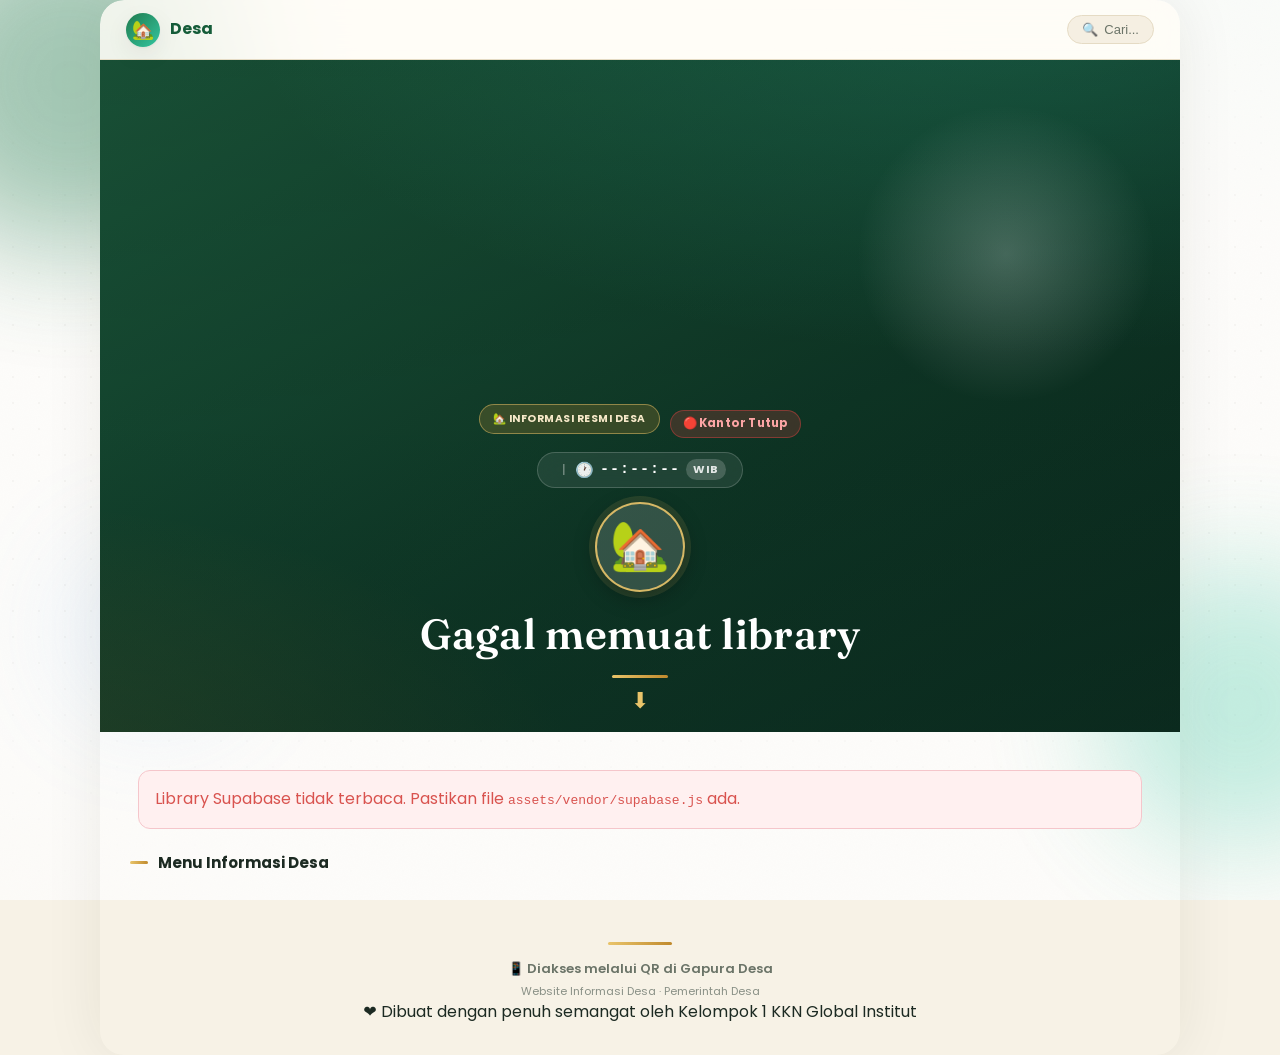
==== index.html @ 87bd9be4 "Update" ====
<!DOCTYPE html>
<html lang="id">
<head>
  <meta charset="UTF-8" />
  <meta name="viewport" content="width=device-width, initial-scale=1.0, maximum-scale=1.0, user-scalable=no" />
  <title>Website Informasi Desa</title>
  <meta name="description" content="Informasi resmi desa: profil, perangkat desa, UMKM, berita, dan kontak." />
  <!-- Font: Fraunces (serif editorial) + Poppins (UI). Fallback lokal bila offline. -->
  <link rel="preconnect" href="https://fonts.googleapis.com" />
  <link rel="preconnect" href="https://fonts.gstatic.com" crossorigin />
  <link href="https://fonts.googleapis.com/css2?family=Fraunces:opsz,wght@9..144,500;9..144,600;9..144,700&family=Poppins:wght@400;600;700;800&display=swap" rel="stylesheet" />
  <link rel="stylesheet" href="assets/css/style.css?v=15" />
  <!-- Supabase JS v2 (lokal / vendored, tanpa CDN) -->
  <script src="assets/vendor/supabase.js"></script>
  <!-- GSAP untuk animasi (lokal) -->
  <script src="assets/vendor/gsap.min.js"></script>
  <!-- Bersihkan Service Worker "hantu" sisa proyek/ekstensi lama yang menyebabkan error preload -->
  <script>
    if ('serviceWorker' in navigator) {
      navigator.serviceWorker.getRegistrations().then(function(registrations) {
        for(let registration of registrations) { registration.unregister(); }
      });
    }
  </script>
</head>
<body>
  <div class="app">
    <!-- Background dekoratif animatif -->
    <div class="bg-decor" aria-hidden="true">
      <span class="blob blob-1"></span>
      <span class="blob blob-2"></span>
      <span class="blob blob-3"></span>
      <span class="blob blob-4"></span>
    </div>

    <!-- NAVBAR WEB -->
    <nav class="navbar">
      <div class="brand" data-back>
        <span class="logo-sm" id="nav-logo">🏡</span>
        <span id="nav-name">Desa</span>
      </div>
      <div class="nav-links" id="nav-links"><!-- diisi dari MENU_ITEMS --></div>
      <button class="search-trigger-btn" id="btn-search-trigger" aria-label="Cari Informasi">
        <span>🔍</span> <span class="search-hint-text">Cari...</span>
      </button>
    </nav>

    <!-- HERO + MENU (tampilan awal) -->
    <header class="hero" id="hero">
      <div class="hero-bg" id="hero-bg" aria-hidden="true"></div>
      <div class="hero-glow" aria-hidden="true"></div>
      <div class="hero-top-row">
        <span class="hero-chip">🏡 Informasi Resmi Desa</span>
        <span id="office-status-badge" class="status-badge closed">🔴 Kantor Tutup</span>
      </div>
      <div class="live-clock-bar">
        <span id="live-clock-date" class="live-clock-date"></span>
        <span class="live-clock-sep">|</span>
        <span class="live-clock-icon">🕐</span>
        <span id="live-clock-time" class="live-clock-time">--:--:--</span>
        <span class="live-clock-tz">WIB</span>
      </div>
      <div id="hero-logo" class="logo">🏡</div>
      <h1 id="hero-name">Memuat…</h1>
      <p class="motto" id="hero-motto"></p>
      <div class="hero-scroll" aria-hidden="true">⬇</div>
    </header>

    <main class="container">
      <div class="section-title">Menu Informasi Desa</div>
      <div class="menu-grid" id="menu-grid">
        <!-- diisi oleh public.js dari MENU_ITEMS -->
      </div>

      <!-- ===== VIEW: PROFIL ===== -->
      <section class="view" id="section-profil">
        <div class="view-head">
          <button class="back-btn" data-back>← Kembali</button>
          <div class="view-head-inner">
            <span class="view-icon">🏡</span>
            <div>
              <h2>Profil Desa</h2>
              <p>Sejarah, data, visi-misi, dan potensi desa.</p>
            </div>
          </div>
        </div>
        <div id="profil-content"><div class="spinner"></div></div>
      </section>

      <!-- ===== VIEW: PERANGKAT ===== -->
      <section class="view" id="section-perangkat">
        <div class="view-head">
          <button class="back-btn" data-back>← Kembali</button>
          <div class="view-head-inner">
            <span class="view-icon">👥</span>
            <div>
              <h2>Perangkat Desa</h2>
              <p>Daftar aparatur desa beserta tugasnya.</p>
            </div>
          </div>
        </div>
        <div id="perangkat-content"><div class="spinner"></div></div>
      </section>

      <!-- ===== VIEW: UMKM ===== -->
      <section class="view" id="section-umkm">
        <div class="view-head">
          <button class="back-btn" data-back>← Kembali</button>
          <div class="view-head-inner">
            <span class="view-icon">🛍️</span>
            <div>
              <h2>UMKM Desa</h2>
              <p>Usaha mikro, kecil, dan menengah di desa.</p>
            </div>
          </div>
        </div>
        <div id="umkm-content"><div class="spinner"></div></div>
      </section>

      <!-- ===== VIEW: BERITA ===== -->
      <section class="view" id="section-berita">
        <div class="view-head">
          <button class="back-btn" data-back>← Kembali</button>
          <div class="view-head-inner">
            <span class="view-icon">📰</span>
            <div>
              <h2>Berita & Pengumuman</h2>
              <p>Kabar terbaru dan pengumuman resmi desa.</p>
            </div>
          </div>
        </div>
        <div id="berita-content"><div class="spinner"></div></div>
      </section>

      <!-- ===== VIEW: AGENDA ===== -->
      <section class="view" id="section-agenda">
        <div class="view-head">
          <button class="back-btn" data-back>← Kembali</button>
          <div class="view-head-inner">
            <span class="view-icon">📅</span>
            <div>
              <h2>Agenda & Kegiatan</h2>
              <p>Jadwal acara, rapat, dan kegiatan mendatang.</p>
            </div>
          </div>
        </div>
        <div id="agenda-content"><div class="spinner"></div></div>
      </section>

      <!-- ===== VIEW: DOKUMEN ===== -->
      <section class="view" id="section-dokumen">
        <div class="view-head">
          <button class="back-btn" data-back>← Kembali</button>
          <div class="view-head-inner">
            <span class="view-icon">📄</span>
            <div>
              <h2>Dokumen & Surat Layanan</h2>
              <p>Formulir permohonan, Perdes, dan publikasi resmi.</p>
            </div>
          </div>
        </div>
        <div id="dokumen-content"><div class="spinner"></div></div>
      </section>

      <!-- ===== VIEW: PENGADUAN ===== -->
      <section class="view" id="section-pengaduan">
        <div class="view-head">
          <button class="back-btn" data-back>← Kembali</button>
          <div class="view-head-inner">
            <span class="view-icon">💬</span>
            <div>
              <h2>Pengaduan & Aspirasi Warga</h2>
              <p>Sampaikan laporan, usulan, dan pertanyaan langsung.</p>
            </div>
          </div>
        </div>
        <div id="pengaduan-content"><div class="spinner"></div></div>
      </section>

      <!-- ===== VIEW: GALERI ===== -->
      <section class="view" id="section-galeri">
        <div class="view-head">
          <button class="back-btn" data-back>← Kembali</button>
          <div class="view-head-inner">
            <span class="view-icon">🖼️</span>
            <div>
              <h2>Galeri Foto</h2>
              <p>Dokumentasi kegiatan dan potensi desa.</p>
            </div>
          </div>
        </div>
        <div id="galeri-content"><div class="spinner"></div></div>
      </section>

      <!-- ===== VIEW: KONTAK ===== -->
      <section class="view" id="section-kontak">
        <div class="view-head">
          <button class="back-btn" data-back>← Kembali</button>
          <div class="view-head-inner">
            <span class="view-icon">📍</span>
            <div>
              <h2>Kontak & Lokasi</h2>
              <p>Alamat kantor, layanan, dan peta desa.</p>
            </div>
          </div>
        </div>
        <div id="kontak-content"><div class="spinner"></div></div>
      </section>
    </main>

    <footer class="footer">
      <span class="footer-line"></span>
      <div class="footer-text">📱 Diakses melalui QR di Gapura Desa</div>
      <div class="footer-sub">Website Informasi Desa · Pemerintah Desa</div>
      <div class="footer-kkn">
        <span class="footer-kkn-heart">❤️</span>
        <span class="footer-kkn-text">Dibuat dengan penuh semangat oleh</span>
        <span class="footer-kkn-name">Kelompok 1 KKN Global Institut</span>
      </div>
    </footer>
  </div>

  <!-- ===== MOBILE BOTTOM NAV BAR ===== -->
  <div class="mobile-bottom-nav">
    <button class="nav-btn" data-back>
      <span class="ic">🏡</span>
      <span>Home</span>
    </button>
    <button class="nav-btn" data-nav-section="section-berita">
      <span class="ic">📰</span>
      <span>Berita</span>
    </button>
    <button class="nav-btn" id="btn-search-mobile">
      <span class="ic">🔍</span>
      <span>Cari</span>
    </button>
    <button class="nav-btn" data-nav-section="section-dokumen">
      <span class="ic">📄</span>
      <span>Surat</span>
    </button>
    <button class="nav-btn" data-nav-section="section-pengaduan">
      <span class="ic">💬</span>
      <span>Lapor</span>
    </button>
  </div>

  <!-- ===== MODAL SEARCH GLOBAL ===== -->
  <div class="modal-overlay" id="search-modal-overlay" aria-hidden="true">
    <div class="modal-box search-modal-box">
      <button class="modal-close" id="search-modal-close" aria-label="Tutup">×</button>
      <div class="search-box-wrap">
        <h3>🔍 Pencarian Informasi Desa</h3>
        <input type="text" id="global-search-input" placeholder="Ketik kata kunci (mis. KTP, Kades, Berita, Kopi)..." autocomplete="off" />
      </div>
      <div id="search-results-list" class="search-results-list">
        <div class="search-ph">Mulai mengetik untuk mencari berita, UMKM, perangkat, dokumen, atau agenda.</div>
      </div>
    </div>
  </div>

  <!-- ===== MODAL DETAIL (popup) ===== -->
  <div class="modal-overlay" id="modal-overlay" aria-hidden="true">
    <div class="modal-box" role="dialog" aria-modal="true" aria-labelledby="modal-title">
      <button class="modal-close" id="modal-close" aria-label="Tutup">×</button>
      <div id="modal-body"></div>
    </div>
  </div>

  <!-- ===== CHATBOT "TANYA DESA" ===== -->
  <div id="chatbot-root"></div>

  <script src="assets/js/config.js?v=4"></script>
  <script>
    // Tampilkan pesan jelas jika library gagal dimuat (mis. offline)
    if (typeof window.supabase === "undefined" || !window.supabase.createClient) {
      document.getElementById("hero-name").textContent = "Gagal memuat library";
      document.querySelector(".section-title").insertAdjacentHTML("beforebegin",
        '<div style="padding:16px;color:#d9534f;background:#fff0f0;border:1px solid #f5c6cb;border-radius:12px;margin:12px">Library Supabase tidak terbaca. Pastikan file <code>assets/vendor/supabase.js</code> ada.</div>');
    }
  </script>
  <script src="assets/js/public.js?v=22"></script>
  <script src="assets/js/chatbot.js?v=3"></script>
</body>
</html>
---- assets/css/style.css ----
﻿/* =====================================================================
   Website Informasi Desa â€” Stylesheet
   Redesign "Hijau Premium Alami": krem hangat + aksen kuning-emas,
   tipografi serif editorial (Fraunces) + Poppins, tekstur grain halus.
   Frontend (publik) + backend (admin) â€” semua hook kelas dipertahankan.
   ===================================================================== */

:root {
  --accent: #1f7a4d;          /* di-override dinamis dari site_config.accent_color */
  --accent-dark: #155c39;
  --accent-2: #34c6a0;        /* aksen terang gradient */

  /* Palet premium hangat */
  --gold: #c08a2d;            /* kuning-emas dalam */
  --gold-soft: #e9c46a;       /* kuning-emas muda */
  --cream: #f7f2e6;           /* latar halaman hangat */
  --cream-2: #efe7d3;         /* blok lebih hangat */
  --card: #fffdf7;            /* kartu krem-putih */
  --ink: #1c2a22;             /* hijau-tinta pekat */
  --text: #1c2a22;
  --muted: #6b7468;
  --border: #e5dbc4;          /* border krem-sand */

  --shadow: 0 1px 2px rgba(40, 32, 16, 0.05), 0 8px 24px rgba(40, 32, 16, 0.07);
  --shadow-lg: 0 4px 10px rgba(40, 32, 16, 0.08), 0 20px 48px rgba(40, 32, 16, 0.16);

  --radius: 18px;
  --radius-sm: 12px;
  --nav-h: 60px;

  --font-display: "Fraunces", "Playfair Display", Georgia, "Times New Roman", serif;
  --font-body: "Poppins", "Segoe UI", "Helvetica Neue", system-ui, -apple-system, sans-serif;
}

* { box-sizing: border-box; margin: 0; padding: 0; }

html {
  scroll-behavior: smooth;
  overflow-x: hidden; /* Cegah geser horizontal yang menyebabkan user keluar dari halaman */
}

body {
  font-family: var(--font-body);
  /* Grain halus + radial warm â€” menghilangkan kesan flat, ditambah overlay putih untuk memudarkan foto background */
  background:
    linear-gradient(rgba(255, 255, 255, 0.82), rgba(255, 255, 255, 0.82)),
    radial-gradient(1100px 560px at 100% -10%, color-mix(in srgb, var(--accent-2) 14%, transparent), transparent 60%),
    radial-gradient(800px 480px at -10% 110%, color-mix(in srgb, var(--gold) 12%, transparent), transparent 55%),
    url("data:image/svg+xml,%3Csvg xmlns='http://www.w3.org/2000/svg' width='180' height='180'%3E%3Cfilter id='n'%3E%3CfeTurbulence type='fractalNoise' baseFrequency='0.85' numOctaves='2'/%3E%3CfeColorMatrix values='0 0 0 0 0 0 0 0 0 0 0 0 0 0 0 0 0 0 0.05 0'/%3E%3C/filter%3E%3Crect width='180' height='180' filter='url(%23n)'/%3E%3C/svg%3E"),
    url("../img/bg-desa-v2.png") center center / cover no-repeat fixed var(--cream);
  background-attachment: fixed;
  color: var(--text);
  line-height: 1.55;
  -webkit-font-smoothing: antialiased;
  overflow-x: hidden;
}

a { color: inherit; text-decoration: none; }

h1, h2, h3 { font-family: var(--font-display); font-weight: 600; }

/* ===== BACKGROUND DEKORATIF INTERAKTIF ===== */
.bg-decor {
  position: fixed;
  inset: 0;
  z-index: 0;
  overflow: hidden;
  pointer-events: none;
}
/* pola titik halus */
.bg-decor::before {
  content: "";
  position: absolute; inset: 0;
  background-image: radial-gradient(rgba(40, 32, 16, 0.06) 1px, transparent 1px);
  background-size: 26px 26px;
  opacity: 0.55;
  mask-image: linear-gradient(180deg, transparent, #000 30%, #000 70%, transparent);
}
.blob {
  position: absolute;
  border-radius: 50%;
  filter: blur(60px);
  opacity: 0.4;
  will-change: transform;
}
.blob-1 { width: 340px; height: 340px; background: var(--accent);   top: -90px; left: -100px; }
.blob-2 { width: 280px; height: 280px; background: var(--accent-2); bottom: 6%; right: -100px; opacity: 0.3; }
.blob-3 { width: 220px; height: 220px; background: var(--gold);     top: 42%; left: 58%; opacity: 0.2; }
.blob-4 { width: 180px; height: 180px; background: #6fb1ff;         top: 60%; left: 5%; opacity: 0.14; }

/* ===== LAYOUT FRONTEND ===== */
.app {
  max-width: 540px;
  margin: 0 auto;
  min-height: 100vh;
  background: transparent;
  position: relative;
  z-index: 1;
  border-radius: 0 0 28px 28px;
  overflow: hidden;
  box-shadow: 0 0 60px rgba(40, 32, 16, 0.08);
}

/* Navbar web (sticky) */
.navbar {
  position: sticky;
  top: 0;
  z-index: 30;
  height: var(--nav-h);
  display: flex;
  align-items: center;
  justify-content: space-between;
  gap: 12px;
  padding: 0 16px;
  background: color-mix(in srgb, var(--card) 82%, transparent);
  backdrop-filter: blur(12px);
  -webkit-backdrop-filter: blur(12px);
  border-bottom: 1px solid var(--border);
}
.navbar .brand {
  display: flex; align-items: center; gap: 10px;
  font-weight: 700; color: var(--accent-dark);
  cursor: pointer;
}
.navbar .brand .logo-sm {
  width: 34px; height: 34px; border-radius: 50%;
  background: linear-gradient(135deg, var(--accent), var(--accent-2));
  display: inline-flex; align-items: center; justify-content: center;
  font-size: 18px; box-shadow: var(--shadow);
  color: #fff;
}
.nav-links { display: none; gap: 4px; }
.nav-links .nav-link {
  font-size: 13px; font-weight: 600; color: var(--muted);
  padding: 8px 12px; border-radius: 999px; cursor: pointer;
  transition: background 0.2s ease, color 0.2s ease;
  white-space: nowrap;
}
.nav-links .nav-link:hover { background: color-mix(in srgb, var(--accent) 10%, transparent); color: var(--accent); }

.container { padding: 16px; position: relative; z-index: 1; }

/* ===== HEADER / HERO (sinematik) ===== */
.hero {
  background:
    radial-gradient(120% 90% at 85% -10%, rgba(52, 198, 160, 0.26), transparent 60%),
    radial-gradient(100% 80% at -10% 110%, rgba(201, 143, 45, 0.2), transparent 55%),
    linear-gradient(150deg, #1d5f40, #0f3a28 60%, #0b2a1e);
  color: #fff;
  padding: 28px 16px 0;
  text-align: center;
  position: relative;
  overflow: hidden;
  display: flex;
  flex-direction: column;
  align-items: center;
  justify-content: flex-start;
  min-height: 56vh;
}
.hero-glow {
  position: absolute;
  top: -40%; left: 50%;
  width: 300px; height: 300px;
  transform: translateX(-50%);
  background: radial-gradient(circle, rgba(255, 255, 255, 0.22), transparent 70%);
  pointer-events: none;
  animation: pulseGlow 4s ease-in-out infinite;
}
@keyframes pulseGlow {
  0%, 100% { opacity: 0.55; transform: translateX(-50%) scale(1); }
  50%      { opacity: 1;    transform: translateX(-50%) scale(1.15); }
}
.hero-chip {
  position: relative; z-index: 1;
  display: inline-flex; align-items: center; gap: 6px;
  font-size: 10.5px; font-weight: 700; letter-spacing: 0.5px;
  text-transform: uppercase; color: #f6e8c8;
  background: rgba(201, 143, 45, 0.22);
  border: 1px solid rgba(233, 196, 106, 0.5);
  padding: 6px 13px; border-radius: 999px;
  margin-bottom: 10px;
  backdrop-filter: blur(2px);
}
.hero .logo {
  width: 76px; height: 76px;
  border-radius: 50%;
  background: rgba(255, 255, 255, 0.16);
  display: inline-flex; align-items: center; justify-content: center;
  font-size: 40px;
  margin-bottom: 10px;
  object-fit: cover;
  border: 2px solid rgba(233, 196, 106, 0.9);
  box-shadow: 0 6px 22px rgba(0, 0, 0, 0.3), 0 0 0 6px rgba(233, 196, 106, 0.12);
}
.hero h1 {
  font-size: 27px; font-weight: 600; letter-spacing: 0.3px;
  font-family: var(--font-display);
}
.hero h1::after {
  content: "";
  display: block; width: 56px; height: 3px;
  margin: 8px auto 0; border-radius: 99px;
  background: linear-gradient(90deg, var(--gold-soft), var(--gold));
}
.hero p.motto { font-size: 13px; opacity: 0.92; margin-top: 6px; font-family: var(--font-body); }
.hero-scroll {
  margin-top: auto; padding-bottom: 14px; font-size: 22px; color: var(--gold-soft);
  animation: bob 1.6s ease-in-out infinite;
}
@keyframes bob { 0%, 100% { transform: translateY(0); } 50% { transform: translateY(6px); } }

/* ===== GRID MENU (launcher premium) ===== */
.section-title {
  font-size: 15px; font-weight: 700;
  margin: 22px 4px 12px;
  color: var(--text);
  display: flex; align-items: center; gap: 10px;
}
.section-title::before {
  content: ""; width: 18px; height: 3px; border-radius: 99px;
  background: linear-gradient(90deg, var(--gold-soft), var(--gold));
}
.menu-grid {
  display: grid;
  grid-template-columns: repeat(2, 1fr);
  gap: 14px;
  padding: 4px;
}
.menu-card {
  background: var(--card);
  border-radius: 20px;
  padding: 20px 12px 18px;
  text-align: center;
  box-shadow: var(--shadow);
  cursor: pointer;
  border: 1px solid var(--border);
  transition: transform 0.18s cubic-bezier(.2, .8, .2, 1), box-shadow 0.18s ease, border-color 0.18s ease;
  user-select: none;
  position: relative;
  overflow: hidden;
}
.menu-card::before {
  content: "";
  position: absolute; inset: 0;
  background: linear-gradient(160deg, var(--tint-a), transparent 72%);
  opacity: 0.09; z-index: 0;
}
.menu-card:hover {
  transform: translateY(-4px) scale(1.02);
  box-shadow: 0 0 0 1px color-mix(in srgb, var(--gold) 60%, transparent), var(--shadow-lg);
}
.menu-card:active { transform: scale(0.96); }
.menu-tile {
  position: relative; z-index: 1;
  width: 56px; height: 56px; border-radius: 18px;
  display: inline-flex; align-items: center; justify-content: center;
  background: linear-gradient(140deg, var(--tint-a), var(--tint-b));
  box-shadow: 0 8px 18px -6px color-mix(in srgb, var(--tint-a) 60%, transparent);
  margin-bottom: 11px;
}
.menu-tile .icon {
  font-size: 26px; line-height: 1;
  filter: drop-shadow(0 2px 4px rgba(0, 0, 0, 0.15));
  transition: transform 0.25s ease;
}
.menu-card:hover .menu-tile .icon { transform: scale(1.12) rotate(-5deg); }
.menu-card .label {
  position: relative; z-index: 1;
  display: block;
  font-family: var(--font-display);
  font-size: 14.5px; font-weight: 600; color: var(--ink);
  line-height: 1.25;
}
.menu-card .blurb {
  position: relative; z-index: 1;
  display: block;
  font-size: 11px; color: var(--muted);
  margin-top: 4px;
}
/* tema warna per menu */
.tint-1 { --tint-a: #1f7a4d; --tint-b: #34c6a0; }
.tint-2 { --tint-a: #0e7490; --tint-b: #34d3c3; }
.tint-3 { --tint-a: #b45309; --tint-b: #e9c46a; }
.tint-4 { --tint-a: #0f766e; --tint-b: #5eead4; }
.tint-5 { --tint-a: #6b21a8; --tint-b: #c084fc; }
.tint-6 { --tint-a: #1e40af; --tint-b: #60a5fa; }
.tint-7 { --tint-a: #c2410c; --tint-b: #fb923c; }
.tint-8 { --tint-a: #9f1239; --tint-b: #fb7185; }
.tint-9 { --tint-a: #1d4ed8; --tint-b: #93c5fd; }

/* ===== SECTION VIEWS ===== */
.view { display: none; padding-bottom: 24px; }
.view.active { display: block; }

.back-btn {
  display: inline-flex; align-items: center; gap: 6px;
  background: color-mix(in srgb, var(--accent) 9%, white);
  border: 1px solid color-mix(in srgb, var(--accent) 22%, var(--border));
  color: var(--accent-dark);
  font-weight: 600; font-size: 14px;
  padding: 8px 14px;
  border-radius: 999px;
  margin: 16px 0 4px;
  cursor: pointer;
  box-shadow: var(--shadow);
  transition: transform 0.15s ease, box-shadow 0.15s ease;
}
.back-btn:hover { transform: translateX(-3px); box-shadow: var(--shadow-lg); }

/* ===== CARDS (perangkat, umkm, berita) ===== */
.cards { display: grid; gap: 16px; }
.card {
  background: var(--card);
  border-radius: var(--radius);
  box-shadow: 0 4px 20px rgba(28, 42, 34, 0.05);
  border: 1px solid color-mix(in srgb, var(--gold) 25%, var(--border));
  overflow: hidden;
  position: relative;
  transition: all 0.25s cubic-bezier(0.16, 1, 0.3, 1);
}
.card::before {
  content: "";
  position: absolute;
  top: 0; left: 0; right: 0; height: 3px;
  background: linear-gradient(90deg, transparent, var(--gold-soft), transparent);
  opacity: 0;
  transition: opacity 0.25s ease;
}
.card:hover {
  transform: translateY(-5px) scale(1.01);
  box-shadow: 0 12px 30px rgba(28, 42, 34, 0.12);
  border-color: color-mix(in srgb, var(--gold) 65%, var(--border));
}
.card:hover::before { opacity: 1; }
.card .thumb {
  width: 100%;
  height: 200px;
  object-fit: cover;
  object-position: center top;
  background: linear-gradient(110deg, #f1ecdd 30%, #faf6e9 50%, #f1ecdd 70%);
  display: block;
  transition: transform 0.35s ease;
}
.card:hover .thumb { transform: scale(1.04); }
.card .body { padding: 16px 18px; }
.card .body h3 { font-size: 17px; margin-bottom: 4px; font-family: var(--font-display); color: var(--ink); }
.card .badge {
  display: inline-block;
  background: linear-gradient(135deg, rgba(233, 196, 106, 0.25), rgba(192, 138, 45, 0.2));
  border: 1px solid color-mix(in srgb, var(--gold) 45%, transparent);
  color: #724f0c;
  font-size: 11px; font-weight: 700;
  padding: 3px 10px; border-radius: 999px;
  margin-bottom: 8px;
}
.card .meta { font-size: 12.5px; color: var(--muted); margin-top: 4px; }
.card .desc { font-size: 13.5px; margin-top: 6px; color: var(--text); line-height: 1.5; }

/* ===== KONTAK ===== */
.contact-box {
  background: var(--card); border-radius: var(--radius);
  box-shadow: var(--shadow); border: 1px solid var(--border);
  padding: 18px; margin-bottom: 14px;
  transition: transform 0.2s ease, box-shadow 0.2s ease, border-color 0.2s ease;
}
.contact-box:hover { transform: translateY(-3px); box-shadow: var(--shadow-lg); border-color: color-mix(in srgb, var(--gold) 45%, var(--border)); }
.contact-box h3 { font-size: 16px; margin-bottom: 12px; font-family: var(--font-display); }
.contact-box .row {
  display: flex; gap: 10px; align-items: center; margin: 9px 0; font-size: 14px;
}
.contact-box .row .ic {
  font-size: 15px; width: 34px; height: 34px; flex-shrink: 0;
  border-radius: 10px;
  background: color-mix(in srgb, var(--accent) 10%, white);
  display: inline-flex; align-items: center; justify-content: center;
}
.btn {
  display: inline-flex; align-items: center; justify-content: center; gap: 8px;
  width: 100%; padding: 12px; border-radius: 12px;
  background: var(--accent); color: #fff; font-weight: 700;
  border: none; cursor: pointer; font-size: 14px; margin-top: 8px;
  transition: transform 0.15s ease, filter 0.15s ease, box-shadow 0.15s ease;
  box-shadow: 0 6px 16px -6px color-mix(in srgb, var(--accent) 60%, transparent);
}
.btn:hover { filter: brightness(1.06); transform: translateY(-2px); }
.btn:active { transform: scale(0.98); }
.btn.whatsapp { background: #25d366; box-shadow: 0 6px 16px -6px rgba(37, 211, 102, 0.6); }
.map-frame {
  width: 100%; height: 220px; border: 0; border-radius: var(--radius);
  margin-top: 10px;
}

/* ===== PROFIL ===== */
.profil-block {
  background: var(--card); border-radius: var(--radius);
  box-shadow: var(--shadow); border: 1px solid var(--border);
  padding: 16px; margin-bottom: 12px;
  transition: transform 0.2s ease, box-shadow 0.2s ease;
}
.profil-block:hover { transform: translateY(-3px); box-shadow: var(--shadow-lg); }
.profil-block h3 { font-size: 16px; margin-bottom: 8px; color: var(--accent-dark); font-family: var(--font-display); }
/* ===== EMPTY / LOADING ===== */
.empty {
  text-align: center; color: var(--muted);
  padding: 40px 16px; font-size: 14px;
}
.spinner {
  width: 28px; height: 28px; border: 3px solid var(--border);
  border-top-color: var(--accent); border-radius: 50%;
  animation: spin 0.8s linear infinite; margin: 30px auto;
}
@keyframes spin { to { transform: rotate(360deg); } }

/* ===== FOOTER ===== */
.footer { text-align: center; padding: 22px 16px 30px; }
.footer-line {
  display: block; width: 64px; height: 3px; margin: 0 auto 14px;
  border-radius: 99px;
  background: linear-gradient(90deg, var(--gold-soft), var(--gold));
}
.footer-text { font-size: 13px; color: var(--muted); font-weight: 600; }
.footer-sub { font-size: 11px; color: color-mix(in srgb, var(--muted) 80%, white); margin-top: 4px; }

/* =====================================================================
   ADMIN (BACKEND) â€” layout dashboard web
   ===================================================================== */
.auth-wrap {
  max-width: 380px; margin: 8vh auto; padding: 28px;
  background: var(--card); border-radius: var(--radius);
  box-shadow: var(--shadow-lg); border: 1px solid var(--border);
  position: relative; z-index: 1;
}
.auth-wrap h2 { margin-bottom: 16px; text-align: center; color: var(--accent-dark); font-family: var(--font-display); }
.field { margin-bottom: 12px; }
.field label { display: block; font-size: 13px; font-weight: 600; margin-bottom: 4px; }
.field input, .field textarea, .field select {
  width: 100%; padding: 10px 12px; border: 1px solid var(--border);
  border-radius: 10px; font-size: 14px; font-family: inherit;
  background: #fff;
  transition: border-color 0.2s ease, box-shadow 0.2s ease;
}
.field input:focus, .field textarea:focus, .field select:focus {
  outline: none; border-color: var(--accent);
  box-shadow: 0 0 0 3px color-mix(in srgb, var(--accent) 18%, transparent);
}
.field textarea { min-height: 80px; resize: vertical; }

.btn.secondary { background: #5f6f66; box-shadow: none; }
.btn.danger { background: #c0504c; box-shadow: none; }
.btn.small { width: auto; padding: 7px 12px; font-size: 13px; box-shadow: none; }

/* Layout dashboard: sidebar + main */
.dashboard {
  display: grid;
  grid-template-columns: 1fr;
  min-height: 100vh;
  position: relative;
  z-index: 1;
}
.sidebar {
  background:
    radial-gradient(120% 80% at 100% 0%, rgba(233, 196, 106, 0.14), transparent 55%),
    linear-gradient(165deg, #143f2b, #0e3222 55%, #0a281b);
  color: #fff;
  padding: 18px 14px;
  display: flex;
  flex-direction: column;
  gap: 6px;
}
.sidebar .brand {
  display: flex; align-items: center; gap: 10px;
  font-weight: 800; font-size: 16px; margin-bottom: 14px;
  padding: 6px 8px;
}
.sidebar .brand .logo-sm {
  width: 36px; height: 36px; border-radius: 10px;
  background: rgba(233, 196, 106, 0.2);
  border: 1px solid rgba(233, 196, 106, 0.4);
  display: inline-flex; align-items: center; justify-content: center; font-size: 20px;
}
.sidebar .nav { display: flex; gap: 6px; overflow-x: auto; flex: 1; }
.sidebar .nav-item {
  display: inline-flex; align-items: center; gap: 10px;
  padding: 11px 16px; border-radius: 12px;
  font-size: 14px; font-weight: 600; cursor: pointer;
  color: rgba(255, 255, 255, 0.82); white-space: nowrap;
  transition: background 0.2s ease, color 0.2s ease;
}
.sidebar .nav-item:hover { background: rgba(255, 255, 255, 0.12); color: #fff; }
.sidebar .nav-item.active {
  background: linear-gradient(135deg, var(--gold-soft), var(--gold));
  color: #3a2a04;
  box-shadow: var(--shadow);
}
.sidebar .logout {
  margin-top: 8px; padding: 11px 16px; border-radius: 12px;
  font-size: 14px; font-weight: 600; cursor: pointer;
  color: #fff; background: rgba(255, 255, 255, 0.12);
  border: 1px solid rgba(255, 255, 255, 0.25); text-align: center;
  transition: background 0.2s ease;
}
.sidebar .logout:hover { background: rgba(255, 255, 255, 0.22); }

.main { padding: 18px; min-width: 0; }
.topbar {
  display: flex; align-items: center; justify-content: space-between;
  background: var(--card); border: 1px solid var(--border);
  border-radius: var(--radius); padding: 14px 18px; margin-bottom: 16px;
  box-shadow: var(--shadow);
}
.topbar h1 { font-size: 18px; color: var(--accent-dark); }
.topbar .who { font-size: 12px; color: var(--muted); }

.tab-panel { display: none; }
.tab-panel.active { display: block; animation: fadeUp 0.35s ease; }
@keyframes fadeUp { from { opacity: 0; transform: translateY(10px); } to { opacity: 1; transform: none; } }

.table { width: 100%; border-collapse: collapse; font-size: 13px; }
.table th, .table td { text-align: left; padding: 8px; border-bottom: 1px solid var(--border); }
.table tbody tr { transition: background 0.15s ease; }
.table tbody tr:hover { background: var(--cream-2); }
.table img { width: 40px; height: 40px; object-fit: cover; border-radius: 8px; }
.toolbar { display: flex; gap: 8px; margin-bottom: 14px; flex-wrap: wrap; }
.preview-img { width: 80px; height: 80px; object-fit: cover; border-radius: 10px; border: 1px solid var(--border); margin-top: 6px; }

.toast {
  position: fixed; bottom: 20px; left: 50%; transform: translateX(-50%);
  background: var(--ink); color: #fff; padding: 12px 18px; border-radius: 10px;
  font-size: 14px; opacity: 0; transition: opacity 0.3s; pointer-events: none; z-index: 50;
  box-shadow: var(--shadow-lg);
}
.toast.show { opacity: 0.95; }

/* =====================================================================
   RESPONSIVE â€” WEB (desktop + admin)
   ===================================================================== */

/* =====================================================================
   UPGRADE v2 â€” detail lengkap & tampilan modern
   ===================================================================== */

/* ---- Hero dengan foto latar ---- */
.hero-bg {
  position: absolute; inset: 0;
  background-size: cover; background-position: center;
  opacity: 0.5; z-index: 0;
}
.hero-bg::after {
  content: ""; position: absolute; inset: 0;
  background: linear-gradient(180deg, rgba(0, 0, 0, 0.35), rgba(0, 0, 0, 0.25) 55%, rgba(11, 42, 30, 0.9));
}
.hero-chip, .hero-glow, .hero .logo, .hero h1, .hero .motto, .hero-scroll { position: relative; z-index: 1; }

/* ---- Badge jumlah di kartu menu (emas) ---- */
.menu-card .menu-count {
  position: absolute; top: 10px; right: 10px;
  min-width: 24px; height: 24px; padding: 0 7px;
  border-radius: 999px; font-size: 11px; font-weight: 800;
  background: linear-gradient(135deg, #d9a441, #b07d1f);
  color: #fff;
  align-items: center; justify-content: center;
  box-shadow: var(--shadow); z-index: 3;
}

/* ---- Header section (panel krem + aksen emas) ---- */
.view-head {
  border-radius: var(--radius);
  background: linear-gradient(165deg, #fffdf7, #f3ebd7);
  border: 1px solid var(--border);
  border-bottom: 2px solid var(--gold);
  color: var(--ink);
  padding: 14px 16px 16px;
  margin-bottom: 16px;
  position: relative; overflow: hidden;
  box-shadow: var(--shadow);
}
.view-head::after {
  content: ""; position: absolute; right: -40px; top: -40px;
  width: 150px; height: 150px; border-radius: 50%;
  background: radial-gradient(circle, color-mix(in srgb, var(--gold) 16%, transparent), transparent 70%);
}
.view-head .back-btn {
  background: color-mix(in srgb, var(--accent) 10%, white); color: var(--accent-dark);
  border: 1px solid color-mix(in srgb, var(--accent) 24%, var(--border)); box-shadow: none;
  position: relative; z-index: 1;
}
.view-head .back-btn:hover { background: color-mix(in srgb, var(--accent) 16%, white); }
.view-head-inner { display: flex; align-items: center; gap: 14px; margin-top: 12px; position: relative; z-index: 1; }
.view-head .view-icon {
  width: 54px; height: 54px; border-radius: 16px; flex-shrink: 0;
  background: linear-gradient(140deg, var(--accent), var(--accent-dark));
  border: 1px solid color-mix(in srgb, var(--gold) 40%, transparent);
  display: inline-flex; align-items: center; justify-content: center; font-size: 28px;
  box-shadow: 0 6px 16px -6px rgba(31, 122, 77, 0.5);
}
.view-head h2 { font-size: 20px; font-weight: 600; font-family: var(--font-display); }
.view-head p { font-size: 12.5px; opacity: 0.82; margin-top: 2px; }

/* ---- Profil: header & statistik ---- */
.profil-hero {
  text-align: center; padding: 20px 14px;
  background: linear-gradient(165deg, #fffdf7, #f3ebd7);
  border: 1px solid var(--border);
  border-bottom: 2px solid var(--gold);
  border-radius: var(--radius); box-shadow: var(--shadow);
  margin-bottom: 14px;
}
.profil-hero .profil-logo {
  width: 96px;
  height: 96px;
  border-radius: 50%;
  object-fit: cover;
  object-position: top center;
  margin-bottom: 10px;
  display: inline-flex;
  align-items: center;
  justify-content: center;
  font-size: 42px;
  background: var(--cream-2);
  border: 2px solid color-mix(in srgb, var(--gold) 65%, var(--border));
  box-shadow: var(--shadow);
  overflow: hidden;
}
.profil-hero h3 { font-size: 21px; font-weight: 600; color: var(--accent-dark); font-family: var(--font-display); }
.profil-hero .motto { font-size: 13px; color: var(--muted); margin: 4px 0 10px; }
.profil-hero .badge { font-size: 12px; }

.stat-grid {
  display: grid; grid-template-columns: repeat(2, 1fr); gap: 10px;
  margin-bottom: 14px;
}
.stat-card {
  background: var(--card); border: 1px solid var(--border);
  border-radius: var(--radius); padding: 14px 12px; text-align: center;
  box-shadow: var(--shadow); transition: transform 0.2s ease, box-shadow 0.2s ease;
}
.stat-card:hover { transform: translateY(-3px); box-shadow: var(--shadow-lg); }
.stat-card .ic {
  display: inline-flex; align-items: center; justify-content: center;
  width: 40px; height: 40px; border-radius: 12px; font-size: 20px;
  background: color-mix(in srgb, var(--accent) 10%, white);
  margin-bottom: 6px;
}
.stat-card .v {
  font-size: 19px; font-weight: 700; color: var(--accent-dark); margin-top: 2px;
  font-family: var(--font-display);
}
.stat-card .k { font-size: 11.5px; color: var(--muted); }

/* ---- Visi & Misi ---- */
.vm-grid { display: grid; gap: 12px; margin-bottom: 12px; }
.vm-card {
  background: var(--card); border: 1px solid var(--border);
  border-left: 4px solid var(--gold);
  border-radius: var(--radius); padding: 16px;
  box-shadow: var(--shadow);
}
.vm-card.misi { border-left-color: var(--accent); }
.vm-label {
  font-size: 13px; font-weight: 600; color: var(--accent-dark); margin-bottom: 6px;
  font-family: var(--font-display); letter-spacing: 0.3px;
}
.vm-card p { font-size: 14px; }
.vm-card .modal-par { margin: 6px 0; font-size: 14px; }

/* ---- Chips (potensi) & filter ---- */
.chip-wrap { display: flex; flex-wrap: wrap; gap: 8px; }
.chip {
  display: inline-flex; align-items: center; gap: 5px;
  background: color-mix(in srgb, var(--accent) 12%, white);
  color: var(--accent-dark); font-size: 12.5px; font-weight: 600;
  padding: 6px 12px; border-radius: 999px; border: 1px solid var(--border);
}
.chip-filter-wrap { display: flex; gap: 8px; flex-wrap: wrap; margin-bottom: 14px; }
.chip-filter {
  display: inline-flex; align-items: center;
  background: var(--card); border: 1px solid var(--border);
  color: var(--muted); font-size: 12.5px; font-weight: 600;
  padding: 7px 13px; border-radius: 999px; cursor: pointer;
  transition: all 0.2s ease;
}
.chip-filter:hover { border-color: var(--accent); color: var(--accent); }
.chip-filter.active {
  background: linear-gradient(135deg, var(--gold-soft), var(--gold));
  color: #3a2a04; border-color: var(--gold);
  box-shadow: var(--shadow);
}

/* ---- Kartu perangkat ---- */
.card-person { cursor: pointer; }
.card-person .body { text-align: center; padding: 18px 14px; }
.avatar-lg {
  width: 100px;
  height: 120px;
  border-radius: 14px;
  object-fit: cover;
  object-position: top center;
  margin: 0 auto 12px;
  display: flex;
  align-items: center;
  justify-content: center;
  font-size: 38px;
  background: var(--cream-2);
  border: 2px solid color-mix(in srgb, var(--gold) 50%, var(--border));
  box-shadow: 0 2px 12px rgba(0,0,0,0.10);
  overflow: hidden;
  flex-shrink: 0;
}
.card-kades {
  display: flex; align-items: center; gap: 18px;
  background:
    radial-gradient(120% 90% at 85% 0%, rgba(233, 196, 106, 0.18), transparent 55%),
    linear-gradient(140deg, #1d5f40, #0f3a28 65%, #0b2a1e);
  color: #fff; padding: 20px; margin-bottom: 14px; cursor: pointer;
  border-radius: var(--radius); box-shadow: var(--shadow-lg);
  transition: transform 0.2s ease;
}
.card-kades:hover { transform: translateY(-3px); }
.kades-avatar {
  flex-shrink: 0;
}
.kades-avatar img, .kades-avatar .avatar {
  width: 110px;
  height: 130px;
  border-radius: 14px;
  object-fit: cover;
  object-position: top center;
  border: 3px solid rgba(233, 196, 106, 0.75);
  background: rgba(255, 255, 255, 0.14);
  display: flex;
  align-items: center;
  justify-content: center;
  font-size: 42px;
  box-shadow: 0 4px 18px rgba(0,0,0,0.18);
  overflow: hidden;
}
.card-kades .badge {
  background: linear-gradient(135deg, var(--gold-soft), var(--gold));
  color: #3a2a04; margin-bottom: 6px;
}
.card-kades h3 { font-size: 19px; font-weight: 600; font-family: var(--font-display); }
.card-kades .meta { color: rgba(255, 255, 255, 0.85); }
.kades-hint { font-size: 12px; opacity: 0.8; margin-top: 8px; }

.view-detail {
  font-size: 12.5px; font-weight: 700; color: var(--accent);
  margin-top: 10px;
}

/* ---- Kartu berita ---- */
.badge-row { display: flex; gap: 6px; flex-wrap: wrap; align-items: center; margin-bottom: 6px; }
.badge-new { background: linear-gradient(135deg, var(--gold-soft), var(--gold)); color: #3a2a04; }
.card-featured { cursor: pointer; margin-bottom: 14px; box-shadow: var(--shadow-lg); }
.card-featured .thumb { height: 230px; }
.card-featured h3 { font-size: 19px; }
.card-berita { cursor: pointer; }

/* Placeholder foto */
.thumb-ph {
  display: flex; align-items: center; justify-content: center;
  font-size: 46px; background: linear-gradient(135deg, var(--cream-2), #efe3c6);
  color: color-mix(in srgb, var(--gold) 55%, white);
}
.featured-ph { font-size: 60px; }

/* ---- Galeri ---- */
.galeri-grid { display: grid; grid-template-columns: repeat(2, 1fr); gap: 12px; }
.galeri-item {
  position: relative; border-radius: var(--radius); overflow: hidden;
  cursor: pointer; box-shadow: var(--shadow); border: 1px solid var(--border);
  aspect-ratio: 1 / 1; background: var(--cream-2);
  transition: transform 0.2s ease, box-shadow 0.2s ease, border-color 0.2s ease;
}
.galeri-item:hover { transform: translateY(-3px) scale(1.01); box-shadow: var(--shadow-lg); border-color: color-mix(in srgb, var(--gold) 60%, var(--border)); }
.galeri-item img {
  width: 100%; height: 100%; object-fit: cover; display: block;
}
.galeri-ph {
  width: 100%; height: 100%;
  display: flex; align-items: center; justify-content: center; font-size: 44px;
  background: linear-gradient(135deg, var(--cream-2), #efe3c6);
  color: color-mix(in srgb, var(--gold) 55%, white);
}
.galeri-cap {
  position: absolute; inset: auto 0 0 0;
  padding: 28px 12px 10px;
  background: linear-gradient(180deg, transparent, rgba(10, 28, 20, 0.78));
  color: #fff;
}
.galeri-cap .badge {
  background: linear-gradient(135deg, var(--gold-soft), var(--gold));
  color: #3a2a04; font-size: 10.5px;
}
.galeri-cap h4 { font-size: 13.5px; font-weight: 600; line-height: 1.3; margin-top: 4px; font-family: var(--font-display); }
.galeri-cap .meta { color: rgba(255, 255, 255, 0.85); font-size: 11px; }

/* ---- Empty state ramah ---- */
.empty-icon { font-size: 52px; margin-bottom: 12px; opacity: 0.8; }

/* ---- Modal detail ---- */
.modal-overlay {
  position: fixed; inset: 0; z-index: 60;
  background: rgba(12, 26, 20, 0.62);
  backdrop-filter: blur(6px); -webkit-backdrop-filter: blur(6px);
  display: flex; align-items: center; justify-content: center;
  padding: 18px;
  opacity: 0; pointer-events: none;
  transition: opacity 0.25s ease;
}
.modal-overlay.show { opacity: 1; pointer-events: auto; }
.modal-box {
  background: var(--card); border-radius: 22px;
  border: 1px solid var(--border);
  max-width: 520px; width: 100%;
  max-height: 88vh; overflow-y: auto;
  position: relative; padding: 20px;
  box-shadow: var(--shadow-lg);
}
.modal-close {
  /* sticky + float right â†’ tombol Ã— tetap terlihat di pojok saat isi modal di-scroll */
  position: sticky; top: 12px; float: right;
  margin: 0 0 10px 10px; z-index: 5;
  width: 34px; height: 34px; border-radius: 50%;
  border: 1px solid var(--border); cursor: pointer;
  background: var(--card); color: var(--text); font-size: 20px; line-height: 1;
  display: flex; align-items: center; justify-content: center;
  transition: background 0.2s ease, transform 0.15s ease;
}
.modal-close:hover { background: color-mix(in srgb, var(--text) 8%, transparent); transform: scale(1.08); }
.modal-head { display: flex; gap: 16px; margin-bottom: 12px; }
.modal-head.center { flex-direction: column; align-items: center; text-align: center; }
.modal-head h3 { font-size: 20px; font-weight: 600; margin: 6px 0 2px; font-family: var(--font-display); }
.modal-head .meta { font-size: 13px; }
.modal-cover {
  width: 100%;
  max-height: 280px;
  object-fit: cover;
  object-position: center top;
  border-radius: 14px;
  margin-bottom: 4px;
  display: block;
}
.modal-cover.ph {
  height: 150px; display: flex; align-items: center; justify-content: center;
  font-size: 52px; background: var(--cream-2);
}
.modal-avatar {
  width: 110px;
  height: 130px;
  border-radius: 16px;
  object-fit: cover;
  object-position: top center;
  display: block;
  margin: 0 auto 12px;
  font-size: 42px;
  background: var(--cream-2);
  border: 3px solid color-mix(in srgb, var(--gold) 55%, var(--border));
  box-shadow: 0 4px 16px rgba(0,0,0,0.12);
  overflow: hidden;
}
.modal-block { margin-top: 12px; }
.modal-block h4 { font-size: 14px; font-weight: 700; color: var(--accent-dark); margin-bottom: 6px; font-family: var(--font-display); }
.modal-par { font-size: 14px; margin: 8px 0; }
.modal-info {
  margin-top: 12px; padding: 12px 14px;
  background: var(--cream-2); border-radius: 12px;
}
.modal-info .row { display: flex; gap: 10px; align-items: flex-start; margin: 7px 0; font-size: 14px; }
.modal-info .ic { font-size: 16px; width: 20px; text-align: center; flex-shrink: 0; }
.modal-actions { display: grid; gap: 6px; margin-top: 14px; }
.modal-article p { line-height: 1.7; }
.modal-box .lightbox {
  width: 100%; max-height: 60vh; object-fit: contain;
  border-radius: 14px; background: #000;
}
.lightbox-ph {
  height: 220px; display: flex; align-items: center; justify-content: center;
  font-size: 64px; background: var(--cream-2); border-radius: 14px;
}
.lightbox-cap { text-align: center; }
.lightbox-cap h3 { margin: 6px 0 2px; }

/* ---- Kontak: tombol sosmed ---- */
.soc-btns { display: grid; gap: 8px; }
.btn.soc { margin-top: 0; }

/* ---- Klamp (baris dibatasi) ---- */
.line-clamp-2, .line-clamp-3 {
  display: -webkit-box; -webkit-box-orient: vertical; overflow: hidden;
}
.line-clamp-2 { -webkit-line-clamp: 2; line-clamp: 2; }
.line-clamp-3 { -webkit-line-clamp: 3; line-clamp: 3; }

/* ---- HERO TOP ROW & STATUS BADGE ---- */
.hero-top-row {
  display: flex;
  align-items: center;
  justify-content: center;
  gap: 10px;
  flex-wrap: wrap;
  margin-bottom: 8px;
}

/* ---- LIVE CLOCK BAR ---- */
.live-clock-bar {
  display: inline-flex;
  align-items: center;
  gap: 6px;
  background: rgba(255,255,255,0.08);
  backdrop-filter: blur(10px);
  -webkit-backdrop-filter: blur(10px);
  border: 1px solid rgba(255,255,255,0.18);
  border-radius: 999px;
  padding: 5px 16px;
  margin-bottom: 14px;
  color: rgba(255,255,255,0.92);
  font-size: 13px;
  font-weight: 500;
  letter-spacing: 0.3px;
}
.live-clock-icon {
  font-size: 15px;
  animation: clock-tick 1s steps(1) infinite;
}
@keyframes clock-tick {
  0%  { opacity: 1; }
  50% { opacity: 0.4; }
}
.live-clock-time {
  font-family: 'Courier New', monospace;
  font-size: 15px;
  font-weight: 800;
  color: #fff;
  letter-spacing: 1px;
  min-width: 64px;
  text-align: center;
}
.live-clock-tz {
  font-size: 11px;
  font-weight: 700;
  background: rgba(255,255,255,0.18);
  border-radius: 999px;
  padding: 2px 7px;
  color: rgba(255,255,255,0.85);
  letter-spacing: 0.5px;
}
.live-clock-date {
  font-size: 12px;
  color: rgba(255,255,255,0.88);
  font-weight: 600;
}
.live-clock-sep {
  color: rgba(255,255,255,0.35);
  font-size: 13px;
  margin: 0 2px;
}

/* ---- MAP PLACEHOLDER (untuk URL Maps biasa, bukan embed) ---- */
.map-placeholder {
  display: flex;
  flex-direction: column;
  align-items: center;
  justify-content: center;
  gap: 10px;
  padding: 28px 16px;
  background: color-mix(in srgb, var(--accent) 6%, var(--card));
  border: 2px dashed color-mix(in srgb, var(--accent) 30%, var(--border));
  border-radius: var(--radius);
  margin-top: 10px;
  text-align: center;
}
.map-ph-icon { font-size: 36px; }
.map-ph-text {
  font-size: 13px;
  color: var(--muted);
  max-width: 280px;
  line-height: 1.5;
}
.status-badge {
  display: inline-flex;
  align-items: center;
  gap: 6px;
  padding: 4px 12px;
  border-radius: 999px;
  font-size: 11.5px;
  font-weight: 700;
  letter-spacing: 0.2px;
  backdrop-filter: blur(8px);
  -webkit-backdrop-filter: blur(8px);
}
.status-badge.open {
  background: rgba(34, 197, 94, 0.2);
  border: 1px solid rgba(34, 197, 94, 0.5);
  color: #86efac;
  animation: pulse-open 2s infinite ease-in-out;
}
.status-badge.closed {
  background: rgba(239, 68, 68, 0.2);
  border: 1px solid rgba(239, 68, 68, 0.4);
  color: #fca5a5;
}
@keyframes pulse-open {
  0%, 100% { box-shadow: 0 0 0 0 rgba(34, 197, 94, 0.4); }
  50% { box-shadow: 0 0 0 6px rgba(34, 197, 94, 0); }
}

/* ---- SEARCH TRIGGER BTN & MODAL SEARCH ---- */
.search-trigger-btn {
  display: inline-flex;
  align-items: center;
  gap: 6px;
  background: color-mix(in srgb, var(--cream-2) 65%, white);
  border: 1px solid var(--border);
  padding: 6px 14px;
  border-radius: 999px;
  font-size: 13px;
  font-weight: 500;
  color: var(--muted);
  cursor: pointer;
  transition: all 0.2s ease;
}
.search-trigger-btn:hover {
  background: var(--card);
  border-color: var(--accent);
  color: var(--accent);
}
.search-modal-box {
  max-width: 600px;
  padding: 24px;
}
.search-box-wrap h3 {
  font-size: 18px;
  margin-bottom: 12px;
  color: var(--accent-dark);
}
#global-search-input {
  width: 100%;
  padding: 12px 16px;
  font-size: 15px;
  border-radius: 12px;
  border: 1px solid var(--border);
  background: var(--cream-2);
  outline: none;
  font-family: var(--font-body);
  transition: border-color 0.2s ease, background 0.2s ease;
}
#global-search-input:focus {
  border-color: var(--accent);
  background: var(--card);
}
.search-results-list {
  margin-top: 16px;
  max-height: 55vh;
  overflow-y: auto;
  display: flex;
  flex-direction: column;
  gap: 10px;
}
.search-ph {
  text-align: center;
  padding: 30px 10px;
  color: var(--muted);
  font-size: 13.5px;
}
.search-res-item {
  display: flex;
  align-items: center;
  gap: 12px;
  padding: 12px;
  border-radius: 12px;
  background: var(--cream-2);
  border: 1px solid var(--border);
  cursor: pointer;
  transition: transform 0.15s ease, border-color 0.15s ease;
}
.search-res-item:hover {
  transform: translateX(4px);
  border-color: var(--accent);
  background: var(--card);
}
.search-res-icon {
  font-size: 24px;
  width: 40px;
  height: 40px;
  border-radius: 10px;
  background: var(--card);
  display: flex;
  align-items: center;
  justify-content: center;
  flex-shrink: 0;
}
.search-res-info {
  flex: 1;
}
.search-res-info h4 {
  font-size: 14px;
  font-weight: 600;
  margin-bottom: 2px;
}
.search-res-info p {
  font-size: 12px;
  color: var(--muted);
}

/* ---- AGENDA & DOKUMEN & PENGADUAN STYLING ---- */
.agenda-list {
  display: flex;
  flex-direction: column;
  gap: 14px;
}
.agenda-card {
  display: flex;
  gap: 16px;
  padding: 16px;
  border-radius: var(--radius);
  background: var(--card);
  border: 1px solid var(--border);
  box-shadow: var(--shadow);
}
.agenda-date-box {
  display: flex;
  flex-direction: column;
  align-items: center;
  justify-content: center;
  width: 65px;
  height: 65px;
  border-radius: 14px;
  background: linear-gradient(135deg, var(--accent-dark), var(--accent));
  color: #fff;
  flex-shrink: 0;
}
.agenda-date-box .day {
  font-size: 22px;
  font-weight: 800;
  line-height: 1;
  font-family: var(--font-display);
}
.agenda-date-box .month {
  font-size: 11px;
  text-transform: uppercase;
  letter-spacing: 0.5px;
  margin-top: 2px;
}
.agenda-info h3 {
  font-size: 16px;
  font-weight: 600;
  margin-bottom: 4px;
}
.agenda-info .meta-row {
  display: flex;
  gap: 12px;
  font-size: 12.5px;
  color: var(--muted);
  margin-bottom: 6px;
  flex-wrap: wrap;
}
.agenda-foto {
  width: 100%;
  max-height: 200px;
  object-fit: cover;
  object-position: center;
  border-radius: 12px;
  margin-top: 10px;
  border: 1px solid var(--border);
}
.agenda-info { flex: 1; }

/* ---- GNews ---- */
.gnews-notice {
  font-size: 12px;
  color: var(--muted);
  background: color-mix(in srgb, var(--accent) 8%, transparent);
  border: 1px solid color-mix(in srgb, var(--accent) 20%, transparent);
  border-radius: 999px;
  padding: 5px 14px;
  margin-bottom: 14px;
  display: inline-block;
}
a.gnews-link {
  text-decoration: none;
  color: inherit;
  display: block;
}
a.gnews-link:hover { transform: translateY(-5px) scale(1.01); }

.dokumen-grid {
  display: grid;
  grid-template-columns: 1fr;
  gap: 12px;
}
.dokumen-card {
  display: flex;
  align-items: center;
  justify-content: space-between;
  padding: 16px;
  border-radius: var(--radius-sm);
  background: var(--card);
  border: 1px solid var(--border);
  box-shadow: var(--shadow);
  gap: 12px;
}
.dokumen-left {
  display: flex;
  align-items: center;
  gap: 14px;
}
.dokumen-icon {
  width: 44px;
  height: 44px;
  border-radius: 12px;
  background: color-mix(in srgb, var(--accent) 12%, transparent);
  color: var(--accent);
  display: flex;
  align-items: center;
  justify-content: center;
  font-size: 22px;
  flex-shrink: 0;
}
.dokumen-info h4 {
  font-size: 14.5px;
  font-weight: 600;
  margin-bottom: 2px;
}
.dokumen-info p {
  font-size: 12.5px;
  color: var(--muted);
}
.btn-download {
  padding: 8px 16px;
  border-radius: 999px;
  background: var(--accent);
  color: #fff;
  font-size: 12.5px;
  font-weight: 600;
  display: inline-flex;
  align-items: center;
  gap: 6px;
  transition: background 0.2s ease;
  white-space: nowrap;
}
.btn-download:hover {
  background: var(--accent-dark);
}

.pengaduan-layout {
  display: flex;
  flex-direction: column;
  gap: 32px;
  padding-bottom: 40px; /* ensure mobile nav doesn't cover it */
}
.form-pengaduan {
  background: var(--card);
  padding: 20px;
  border-radius: var(--radius);
  border: 1px solid var(--border);
  box-shadow: var(--shadow);
  width: 100%;
}
.pengaduan-status-box {
  width: 100%;
  min-height: 200px;
}
.pengaduan-card {
  background: var(--cream-2);
  border: 1px solid var(--border);
  border-radius: 14px;
  padding: 14px;
  margin-bottom: 12px;
}
.badge-status {
  padding: 3px 8px;
  border-radius: 999px;
  font-size: 10.5px;
  font-weight: 700;
}
.badge-status.pending { background: #fef3c7; color: #92400e; }
.badge-status.diproses { background: #dbeafe; color: #1e40af; }
.badge-status.selesai { background: #dcfce7; color: #166534; }

.btn-load-more {
  display: block;
  width: 100%;
  margin: 20px 0 10px;
  padding: 12px;
  text-align: center;
  background: var(--cream-2);
  border: 1px solid var(--border);
  border-radius: 12px;
  font-weight: 600;
  color: var(--accent-dark);
  cursor: pointer;
  transition: background 0.2s ease;
}
.btn-load-more:hover {
  background: color-mix(in srgb, var(--accent) 15%, transparent);
}

/* ---- MOBILE BOTTOM NAV BAR ---- */
.mobile-bottom-nav {
  display: none;
  position: fixed;
  bottom: 0;
  left: 0;
  right: 0;
  z-index: 50;
  height: 60px;
  background: color-mix(in srgb, var(--card) 92%, transparent);
  backdrop-filter: blur(14px);
  -webkit-backdrop-filter: blur(14px);
  border-top: 1px solid var(--border);
  justify-content: space-around;
  align-items: center;
  padding: 0 10px;
}
.mobile-bottom-nav .nav-btn {
  display: flex;
  flex-direction: column;
  align-items: center;
  justify-content: center;
  background: transparent;
  border: none;
  color: var(--muted);
  font-size: 11px;
  font-weight: 600;
  cursor: pointer;
  gap: 2px;
  flex: 1;
}
.mobile-bottom-nav .nav-btn .ic {
  font-size: 18px;
}
.mobile-bottom-nav .nav-btn.active {
  color: var(--accent);
}

/* =====================================================================
   RESPONSIVE â€” MOBILE (max-width < 768px): layout & nav
   ===================================================================== */
@media (max-width: 767px) {
  body { padding-bottom: 60px; }
  .mobile-bottom-nav { display: flex; }
  .search-hint-text { display: none; }
  .sidebar { padding: 14px 12px; }
  .sidebar .brand { margin-bottom: 10px; font-size: 15px; }
  .sidebar .nav { gap: 4px; }
  .sidebar .nav-item { padding: 9px 12px; font-size: 13px; white-space: nowrap; }
  .sidebar .logout { padding: 9px 12px; font-size: 13px; margin-top: 8px; }
  .main { padding: 14px; }
  .topbar { padding: 12px 14px; flex-wrap: wrap; gap: 4px; }
  .topbar h1 { font-size: 16px; }
  .table { font-size: 12px; }
  .table img { width: 34px; height: 34px; }
}

/* =====================================================================
   RESPONSIVE â€” DESKTOP (min-width >= 768px): gabungan semua aturan
   ===================================================================== */
@media (min-width: 768px) {
  .app { max-width: 1080px; border-radius: 24px; }
  .navbar { padding: 0 26px; }
  .nav-links { display: flex; }
  .hero { padding: 44px 24px 0; min-height: 60vh; }
  .hero h1 { font-size: 42px; }
  .hero .logo { width: 90px; height: 90px; font-size: 48px; }
  .container { padding: 26px; }
  .menu-grid { grid-template-columns: repeat(3, 1fr); gap: 18px; }
  .menu-card { padding: 26px 14px 22px; }
  .menu-tile { width: 62px; height: 62px; border-radius: 20px; }
  .menu-tile .icon { font-size: 30px; }
  .cards { grid-template-columns: repeat(3, 1fr); }
  .stat-grid { grid-template-columns: repeat(4, 1fr); }
  .vm-grid { grid-template-columns: 1fr 1fr; }
  .galeri-grid { grid-template-columns: repeat(3, 1fr); }
  .cards.umkm-grid { grid-template-columns: repeat(3, 1fr); }
  .dokumen-grid { grid-template-columns: repeat(2, 1fr); }
  .modal-box { max-width: 620px; }
  .card-featured { display: grid; grid-template-columns: 1fr 1fr; align-items: stretch; }
  .card-featured .thumb, .card-featured .thumb-ph { height: 100%; min-height: 220px; }
  .card-featured .body { padding: 24px; }
  
  .pengaduan-layout { flex-direction: row; align-items: flex-start; }

  /* Admin: sidebar vertikal */
  .dashboard { grid-template-columns: 250px 1fr; }
  .sidebar {
    position: sticky; top: 0; height: 100vh;
    flex-direction: column; padding: 22px 16px;
  }
  .sidebar .brand { font-size: 18px; }
  .sidebar .nav { flex-direction: column; overflow: visible; }
  .sidebar .nav-item { justify-content: flex-start; }
  .sidebar .logout { margin-top: auto; }
  .main { padding: 26px; }
  .table td, .table th { padding: 11px; }
}

/* =====================================================================
   CHATBOT "TANYA DESA" ðŸ¤– â€” Accessible, Friendly, All Ages
   ===================================================================== */

/* --- Tombol melayang (FAB) ------------------------------------------ */
.cb-fab {
  position: fixed; right: 22px; bottom: 24px; z-index: 1200;
  display: flex; align-items: center; gap: 9px;
  padding: 14px 22px 14px 16px;
  border: none; border-radius: 999px;
  background: linear-gradient(135deg, var(--accent), var(--accent-2));
  color: #fff; font-family: inherit; font-weight: 700; font-size: 15px;
  box-shadow: 0 10px 28px color-mix(in srgb, var(--accent) 42%, transparent);
  cursor: pointer;
  transition: transform .18s ease, box-shadow .18s ease, opacity .18s ease;
}
.cb-fab::after {
  content: ""; position: absolute; inset: -4px;
  border-radius: inherit;
  border: 2px solid color-mix(in srgb, var(--accent) 55%, transparent);
  opacity: 0; pointer-events: none;
}
.cb-fab.pulse::after { animation: cbPulse 2.2s ease-out 3; }
@keyframes cbPulse {
  0%   { opacity: .9; transform: scale(.92); }
  70%  { opacity: 0;  transform: scale(1.28); }
  100% { opacity: 0;  transform: scale(1.28); }
}
.cb-fab:hover { transform: translateY(-3px) scale(1.03); }
.cb-fab.hidden { opacity: 0; pointer-events: none; transform: scale(.7); }
.cb-fab-ic { position: relative; z-index: 1; font-size: 22px; line-height: 1; }
.cb-fab-dot {
  position: absolute; top: -3px; right: -3px;
  width: 13px; height: 13px; border-radius: 50%;
  background: #ef4444; border: 2.5px solid #fffdf7;
  animation: cbDotBlink 1.6s infinite ease-in-out;
}
@keyframes cbDotBlink { 0%,100% { transform: scale(1); } 50% { transform: scale(.72); } }
.cb-fab.hidden .cb-fab-dot { display: none; }

/* --- Gelembung ajakan (teaser) -------------------------------------- */
.cb-teaser {
  position: fixed; right: 22px; bottom: 88px; z-index: 1199;
  max-width: min(260px, calc(100vw - 60px));
  padding: 13px 16px;
  background: var(--card); color: #2c352b;
  border: 1px solid var(--border);
  border-radius: 16px; border-bottom-right-radius: 5px;
  box-shadow: 0 12px 32px rgba(31, 41, 30, .18);
  font-size: 14px; line-height: 1.55;
  cursor: pointer; user-select: none;
  animation: cbTeaserIn .45s cubic-bezier(.34, 1.4, .64, 1) both;
}
.cb-teaser strong { color: var(--accent-dark); font-size: 15px; }
.cb-teaser-close {
  position: absolute; top: -8px; left: -8px;
  width: 22px; height: 22px; border-radius: 50%;
  border: 1px solid var(--border); background: #fff;
  color: var(--muted); font-size: 13px; line-height: 1;
  display: grid; place-items: center; cursor: pointer;
  box-shadow: 0 2px 8px rgba(31, 41, 30, .18);
}
@keyframes cbTeaserIn {
  from { opacity: 0; transform: translateY(12px) scale(.92); }
  to   { opacity: 1; transform: translateY(0) scale(1); }
}

/* --- Panel chat utama ----------------------------------------------- */
.cb-panel {
  position: fixed; right: 22px; bottom: 24px; z-index: 1300;
  width: min(400px, calc(100vw - 44px));
  height: min(620px, calc(100dvh - 48px));
  display: none; flex-direction: column;
  background: var(--card);
  border: 1px solid var(--border);
  border-radius: 22px;
  box-shadow: 0 24px 64px rgba(31, 41, 30, .28);
  overflow: hidden;
}
.cb-panel.show { display: flex; }

/* Header */
.cb-head {
  display: flex; align-items: center; gap: 12px;
  padding: 14px 17px;
  background: linear-gradient(135deg, var(--accent), var(--accent-dark));
  color: #fff; flex-shrink: 0;
}
.cb-head-ic {
  width: 42px; height: 42px; flex: 0 0 auto;
  display: grid; place-items: center;
  font-size: 23px; border-radius: 13px;
  background: rgba(255, 255, 255, .18);
}
.cb-head-txt { display: flex; flex-direction: column; line-height: 1.3; flex: 1; min-width: 0; }
.cb-head-txt strong { font-size: 16px; }
.cb-head-txt small { font-size: 12.5px; opacity: .88; display: flex; align-items: center; gap: 5px; margin-top: 2px; }
.cb-online { width: 8px; height: 8px; border-radius: 50%; background: #7bed9f; box-shadow: 0 0 0 3px rgba(123,237,159,.3); flex-shrink: 0; }
.cb-close {
  border: none; background: transparent; color: #fff;
  font-size: 26px; line-height: 1; cursor: pointer;
  padding: 2px 6px; border-radius: 8px; opacity: .85;
}
.cb-close:hover { opacity: 1; background: rgba(255,255,255,.14); }

/* Area pesan */
.cb-msgs {
  flex: 1 1 auto; overflow-y: auto;
  padding: 16px 13px 10px; display: flex; flex-direction: column; gap: 12px;
  background: #f4f7f4;
  scroll-behavior: smooth;
}
.cb-msgs::-webkit-scrollbar { width: 5px; }
.cb-msgs::-webkit-scrollbar-thumb { background: var(--border); border-radius: 99px; }

/* Bubble */
.cb-bubble {
  max-width: 84%;
  padding: 11px 14px;
  font-size: 14.5px; line-height: 1.65;
  border-radius: 16px;
  word-wrap: break-word; overflow-wrap: break-word;
  white-space: pre-line;
}
.cb-bot {
  align-self: flex-start;
  background: #fff; color: #1c2a22;
  border: 1px solid var(--border);
  border-bottom-left-radius: 5px;
  box-shadow: 0 2px 8px rgba(31,41,30,.07);
}
.cb-me {
  align-self: flex-end;
  background: linear-gradient(135deg, var(--accent), var(--accent-2));
  color: #fff;
  border-bottom-right-radius: 5px;
}

/* Typing indicator */
.cb-typing { display: flex; gap: 5px; align-items: center; padding: 13px 15px; }
.cb-typing span {
  width: 8px; height: 8px; border-radius: 50%;
  background: var(--muted); opacity: .5;
  animation: cbBlink 1.2s infinite ease-in-out;
}
.cb-typing span:nth-child(2) { animation-delay: .18s; }
.cb-typing span:nth-child(3) { animation-delay: .36s; }
@keyframes cbBlink {
  0%, 80%, 100% { transform: scale(.75); opacity: .4; }
  40% { transform: scale(1.2); opacity: 1; }
}

/* Chip tombol cepat */
.cb-chips {
  display: flex; gap: 7px; flex-wrap: wrap;
  padding: 10px 13px;
  border-top: 1px solid var(--border);
  background: #fff; flex-shrink: 0;
}
.cb-chips button {
  border: 1.5px solid color-mix(in srgb, var(--accent) 30%, var(--border));
  background: color-mix(in srgb, var(--accent) 7%, white);
  color: var(--accent-dark);
  font-family: inherit; font-size: 12.5px; font-weight: 600;
  padding: 7px 12px; border-radius: 999px; cursor: pointer;
  transition: background .15s, border-color .15s, transform .1s;
  white-space: nowrap;
}
.cb-chips button:hover {
  background: color-mix(in srgb, var(--accent) 16%, white);
  border-color: var(--accent);
  transform: translateY(-1px);
}

/* Baris input */
.cb-inputrow {
  display: flex; gap: 9px; align-items: center;
  padding: 11px 13px 12px;
  background: #fff;
  border-top: 1px solid var(--border);
  flex-shrink: 0;
}
.cb-inputrow input {
  flex: 1; min-width: 0;
  padding: 12px 15px;
  border: 1.5px solid var(--border); border-radius: 13px;
  font-family: inherit; font-size: 14.5px;
  background: #f4f7f4; outline: none; color: var(--text);
  transition: border-color .15s;
}
.cb-inputrow input:focus { border-color: var(--accent); background: #fff; }
.cb-inputrow input::placeholder { color: var(--muted); }
.cb-inputrow button {
  flex: 0 0 auto; width: 44px; height: 44px;
  border: none; border-radius: 13px;
  background: linear-gradient(135deg, var(--accent), var(--accent-2));
  color: #fff; font-size: 18px; cursor: pointer;
  transition: transform .15s ease, opacity .15s ease;
  display: grid; place-items: center;
}
.cb-inputrow button:hover { transform: translateY(-2px); }
.cb-inputrow button:disabled { opacity: .5; cursor: wait; transform: none; }

/* Catatan kaki disclaimer */
.cb-footer-note {
  text-align: center;
  font-size: 11px; color: var(--muted);
  padding: 5px 12px 9px;
  background: #fff; line-height: 1.4;
}

/* Mobile */
@media (max-width: 767px) {
  .cb-fab { right: 16px; bottom: 82px; padding: 12px 18px 12px 14px; font-size: 14px; }
  .cb-fab-dot { top: -2px; right: -2px; width: 11px; height: 11px; border-width: 2px; }
  .cb-teaser { right: 16px; bottom: 150px; font-size: 13.5px; }
  .cb-panel {
    inset: auto 10px 76px 10px;
    width: auto; height: auto;
    max-height: calc(100dvh - 150px);
    border-radius: 20px;
  }
  .cb-bubble { font-size: 14px; }
  .cb-chips button { font-size: 12px; padding: 6px 10px; }
  .cb-inputrow input { font-size: 14px; padding: 11px 13px; }
}

/* ===== ACCESSIBILITY ===== */
@media (prefers-reduced-motion: reduce) {
  * { animation: none !important; transition: none !important; scroll-behavior: auto !important; }
}
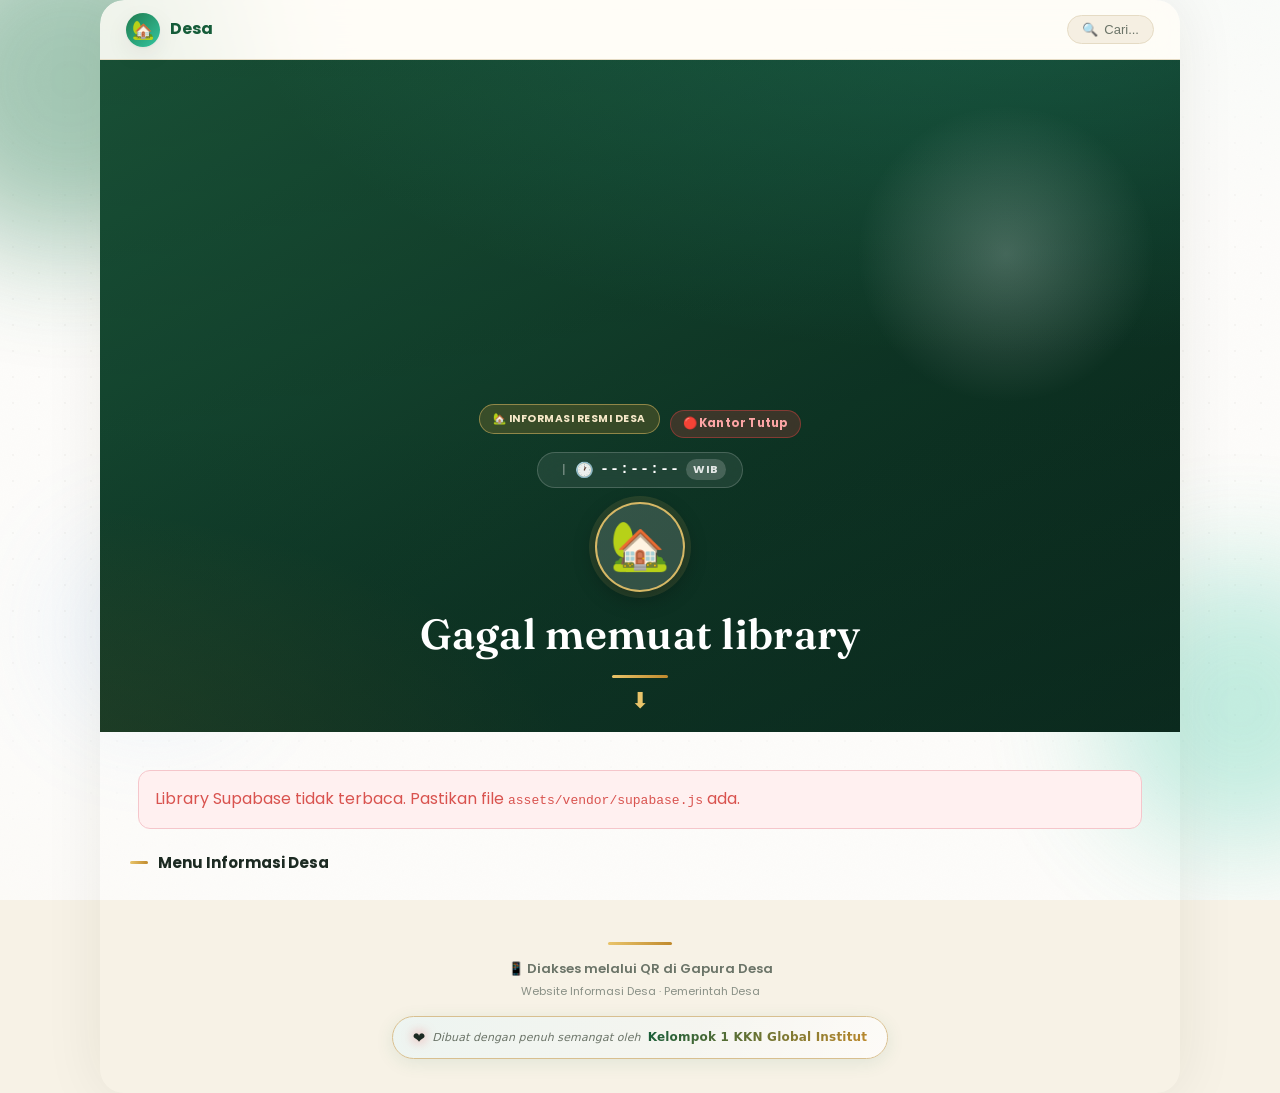
==== commit e278a308: "feat: elegant KKN footer credit — pulsing heart, gradient text, shimmer, mobile-responsive" ====
--- a/index.html
+++ b/index.html
@@ -9,7 +9,7 @@
   <link rel="preconnect" href="https://fonts.googleapis.com" />
   <link rel="preconnect" href="https://fonts.gstatic.com" crossorigin />
   <link href="https://fonts.googleapis.com/css2?family=Fraunces:opsz,wght@9..144,500;9..144,600;9..144,700&family=Poppins:wght@400;600;700;800&display=swap" rel="stylesheet" />
-  <link rel="stylesheet" href="assets/css/style.css?v=15" />
+  <link rel="stylesheet" href="assets/css/style.css?v=16" />
   <!-- Supabase JS v2 (lokal / vendored, tanpa CDN) -->
   <script src="assets/vendor/supabase.js"></script>
   <!-- GSAP untuk animasi (lokal) -->
--- a/assets/css/style.css
+++ b/assets/css/style.css
@@ -1,4 +1,4 @@
-﻿/* =====================================================================
+/* =====================================================================
    Website Informasi Desa â€” Stylesheet
    Redesign "Hijau Premium Alami": krem hangat + aksen kuning-emas,
    tipografi serif editorial (Fraunces) + Poppins, tekstur grain halus.
@@ -412,7 +412,7 @@
 @keyframes spin { to { transform: rotate(360deg); } }
 
 /* ===== FOOTER ===== */
-.footer { text-align: center; padding: 22px 16px 30px; }
+.footer { text-align: center; padding: 22px 16px 34px; }
 .footer-line {
   display: block; width: 64px; height: 3px; margin: 0 auto 14px;
   border-radius: 99px;
@@ -420,6 +420,87 @@
 }
 .footer-text { font-size: 13px; color: var(--muted); font-weight: 600; }
 .footer-sub { font-size: 11px; color: color-mix(in srgb, var(--muted) 80%, white); margin-top: 4px; }
+
+/* ---- KKN Credit ---- */
+.footer-kkn {
+  display: inline-flex;
+  align-items: center;
+  gap: 7px;
+  margin-top: 16px;
+  padding: 9px 20px;
+  border-radius: 999px;
+  background: linear-gradient(135deg,
+    color-mix(in srgb, var(--accent) 8%, white),
+    color-mix(in srgb, var(--gold) 8%, white));
+  border: 1px solid color-mix(in srgb, var(--gold) 35%, var(--border));
+  box-shadow: 0 4px 18px color-mix(in srgb, var(--accent) 10%, transparent);
+  position: relative;
+  overflow: hidden;
+}
+/* shimmer sweep */
+.footer-kkn::before {
+  content: "";
+  position: absolute; inset: 0;
+  background: linear-gradient(110deg,
+    transparent 30%,
+    rgba(255,255,255,0.55) 50%,
+    transparent 70%);
+  background-size: 200% 100%;
+  animation: kknShimmer 3.5s infinite ease-in-out;
+}
+@keyframes kknShimmer {
+  0%   { background-position: 200% center; }
+  100% { background-position: -200% center; }
+}
+
+.footer-kkn-heart {
+  font-size: 15px;
+  display: inline-block;
+  filter: drop-shadow(0 0 6px rgba(239, 68, 68, 0.7));
+  animation: heartBeat 1.1s infinite ease-in-out;
+  flex-shrink: 0;
+  position: relative; z-index: 1;
+}
+@keyframes heartBeat {
+  0%, 100% { transform: scale(1);    filter: drop-shadow(0 0 5px rgba(239,68,68,0.6)); }
+  14%       { transform: scale(1.25); filter: drop-shadow(0 0 10px rgba(239,68,68,0.9)); }
+  28%       { transform: scale(1.1);  filter: drop-shadow(0 0 7px rgba(239,68,68,0.75)); }
+  42%       { transform: scale(1.22); filter: drop-shadow(0 0 10px rgba(239,68,68,0.9)); }
+  70%       { transform: scale(1);    filter: drop-shadow(0 0 5px rgba(239,68,68,0.6)); }
+}
+
+.footer-kkn-text {
+  font-size: 11px;
+  color: var(--muted);
+  font-style: italic;
+  letter-spacing: 0.1px;
+  position: relative; z-index: 1;
+  white-space: nowrap;
+}
+
+.footer-kkn-name {
+  font-size: 12px;
+  font-weight: 800;
+  letter-spacing: 0.2px;
+  background: linear-gradient(135deg, var(--accent-dark), var(--gold));
+  -webkit-background-clip: text;
+  -webkit-text-fill-color: transparent;
+  background-clip: text;
+  position: relative; z-index: 1;
+  white-space: nowrap;
+}
+
+@media (max-width: 480px) {
+  .footer-kkn {
+    flex-direction: column;
+    gap: 4px;
+    padding: 10px 18px;
+    border-radius: 18px;
+  }
+  .footer-kkn-text  { font-size: 10.5px; white-space: normal; text-align: center; }
+  .footer-kkn-name  { font-size: 12px; text-align: center; }
+  .footer-kkn-heart { font-size: 18px; }
+}
 
 /* =====================================================================
    ADMIN (BACKEND) â€” layout dashboard web
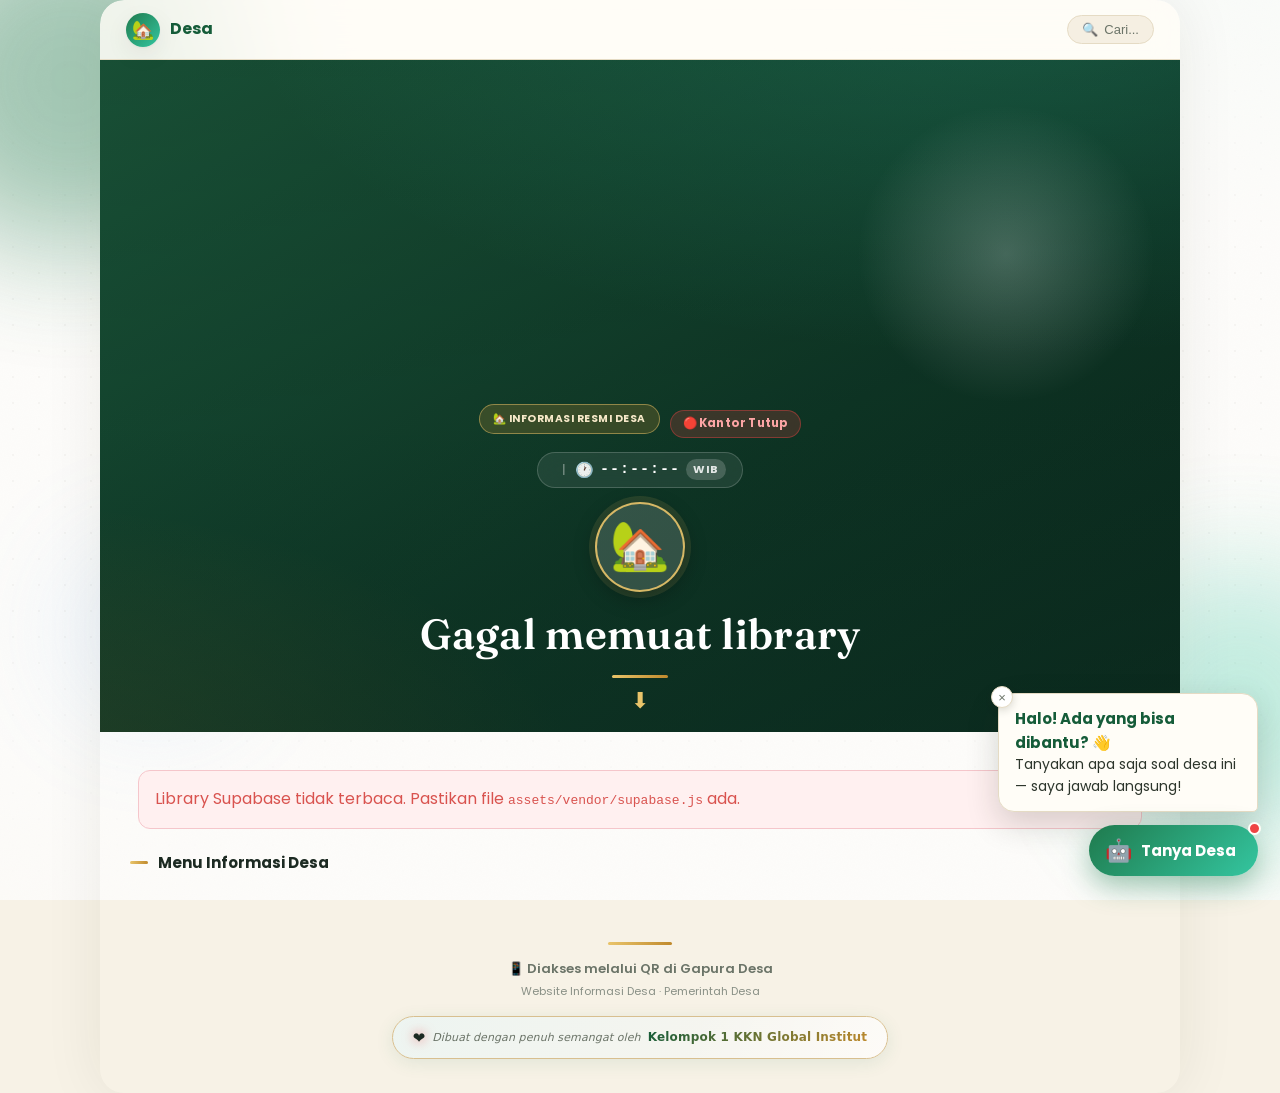
==== commit 3fec8664: "Force reload chatbot.js v10 — fix CORS by using /api/chatbot endpoint" ====
--- a/index.html
+++ b/index.html
@@ -9,7 +9,7 @@
   <link rel="preconnect" href="https://fonts.googleapis.com" />
   <link rel="preconnect" href="https://fonts.gstatic.com" crossorigin />
   <link href="https://fonts.googleapis.com/css2?family=Fraunces:opsz,wght@9..144,500;9..144,600;9..144,700&family=Poppins:wght@400;600;700;800&display=swap" rel="stylesheet" />
-  <link rel="stylesheet" href="assets/css/style.css?v=16" />
+  <link rel="stylesheet" href="assets/css/style.css?v=17" />
   <!-- Supabase JS v2 (lokal / vendored, tanpa CDN) -->
   <script src="assets/vendor/supabase.js"></script>
   <!-- GSAP untuk animasi (lokal) -->
@@ -278,7 +278,7 @@
         '<div style="padding:16px;color:#d9534f;background:#fff0f0;border:1px solid #f5c6cb;border-radius:12px;margin:12px">Library Supabase tidak terbaca. Pastikan file <code>assets/vendor/supabase.js</code> ada.</div>');
     }
   </script>
-  <script src="assets/js/public.js?v=22"></script>
-  <script src="assets/js/chatbot.js?v=3"></script>
+  <script src="assets/js/public.js?v=24"></script>
+  <script src="assets/js/chatbot.js?v=10"></script>
 </body>
 </html>
--- a/assets/css/style.css
+++ b/assets/css/style.css
@@ -537,6 +537,7 @@
   min-height: 100vh;
   position: relative;
   z-index: 1;
+  background: #f0f4f2; /* solid, no bleed */
 }
 .sidebar {
   background:
@@ -582,27 +583,104 @@
 }
 .sidebar .logout:hover { background: rgba(255, 255, 255, 0.22); }
 
-.main { padding: 18px; min-width: 0; }
+.main { padding: 18px; min-height: 100vh; background: #f0f4f2; min-width: 0; }
 .topbar {
   display: flex; align-items: center; justify-content: space-between;
-  background: var(--card); border: 1px solid var(--border);
-  border-radius: var(--radius); padding: 14px 18px; margin-bottom: 16px;
-  box-shadow: var(--shadow);
-}
-.topbar h1 { font-size: 18px; color: var(--accent-dark); }
+  background: #fff; border: 1px solid var(--border);
+  border-radius: var(--radius); padding: 16px 22px; margin-bottom: 20px;
+  box-shadow: 0 2px 12px rgba(0,0,0,0.06);
+}
+.topbar h1 { font-size: 20px; color: var(--accent-dark); font-family: var(--font-display); }
 .topbar .who { font-size: 12px; color: var(--muted); }
+
+/* Stat cards row */
+.stat-row {
+  display: grid;
+  grid-template-columns: repeat(auto-fit, minmax(120px, 1fr));
+  gap: 12px;
+  margin-bottom: 20px;
+}
+.stat-card {
+  background: #fff;
+  border: 1px solid var(--border);
+  border-radius: 16px;
+  padding: 16px;
+  display: flex;
+  flex-direction: column;
+  gap: 6px;
+  box-shadow: 0 2px 10px rgba(0,0,0,0.05);
+  transition: transform 0.2s ease, box-shadow 0.2s ease;
+}
+.stat-card:hover { transform: translateY(-3px); box-shadow: 0 8px 24px rgba(0,0,0,0.1); }
+.stat-card .stat-icon {
+  font-size: 24px;
+  width: 44px; height: 44px; border-radius: 12px;
+  background: color-mix(in srgb, var(--accent) 12%, transparent);
+  display: flex; align-items: center; justify-content: center;
+}
+.stat-card .stat-num {
+  font-size: 26px; font-weight: 800;
+  color: var(--accent-dark);
+  font-family: var(--font-display);
+  line-height: 1;
+}
+.stat-card .stat-label {
+  font-size: 12px; color: var(--muted); font-weight: 600;
+}
+
+/* Section divider in forms */
+.form-section {
+  margin: 18px 0 10px;
+  font-size: 12px; font-weight: 700; text-transform: uppercase;
+  letter-spacing: 0.8px; color: var(--muted);
+  padding-bottom: 8px;
+  border-bottom: 1px solid var(--border);
+}
+
+/* Table container with card style */
+.table-card {
+  background: #fff;
+  border: 1px solid var(--border);
+  border-radius: 16px;
+  overflow: hidden;
+  box-shadow: 0 2px 10px rgba(0,0,0,0.05);
+  margin-bottom: 16px;
+}
+.table-card .table { width: 100%; }
+.table-card .table th {
+  background: color-mix(in srgb, var(--accent) 6%, #fff);
+  font-size: 12px; font-weight: 700;
+  text-transform: uppercase; letter-spacing: 0.5px;
+  color: var(--muted);
+}
+
 
 .tab-panel { display: none; }
 .tab-panel.active { display: block; animation: fadeUp 0.35s ease; }
 @keyframes fadeUp { from { opacity: 0; transform: translateY(10px); } to { opacity: 1; transform: none; } }
 
+/* Table in admin: wrap in white card */
 .table { width: 100%; border-collapse: collapse; font-size: 13px; }
-.table th, .table td { text-align: left; padding: 8px; border-bottom: 1px solid var(--border); }
-.table tbody tr { transition: background 0.15s ease; }
+.table th, .table td { text-align: left; padding: 10px 14px; border-bottom: 1px solid var(--border); }
+.table th { font-size: 11.5px; text-transform: uppercase; font-weight: 700; letter-spacing: 0.5px; color: var(--muted); background: #f8faf9; }
+.table tbody tr { transition: background 0.15s ease; background: #fff; }
 .table tbody tr:hover { background: var(--cream-2); }
-.table img { width: 40px; height: 40px; object-fit: cover; border-radius: 8px; }
-.toolbar { display: flex; gap: 8px; margin-bottom: 14px; flex-wrap: wrap; }
+.table img { width: 44px; height: 44px; object-fit: cover; border-radius: 8px; border: 1px solid var(--border); }
+.table-wrap { background: #fff; border: 1px solid var(--border); border-radius: 16px; overflow: hidden; box-shadow: 0 2px 10px rgba(0,0,0,0.05); margin-bottom: 16px; }
+.toolbar { display: flex; gap: 8px; margin-bottom: 14px; flex-wrap: wrap; align-items: center; }
+.toolbar .toolbar-title { font-size: 15px; font-weight: 700; color: var(--accent-dark); flex: 1; }
 .preview-img { width: 80px; height: 80px; object-fit: cover; border-radius: 10px; border: 1px solid var(--border); margin-top: 6px; }
+
+/* Inline form (add/edit) card style */
+.form-card {
+  background: #fff;
+  border: 1px solid var(--border);
+  border-radius: 16px;
+  padding: 20px;
+  margin-top: 12px;
+  box-shadow: 0 2px 10px rgba(0,0,0,0.05);
+}
+
 
 .toast {
   position: fixed; bottom: 20px; left: 50%; transform: translateX(-50%);
@@ -1706,3 +1784,27 @@
 @media (prefers-reduced-motion: reduce) {
   * { animation: none !important; transition: none !important; scroll-behavior: auto !important; }
 }
+
+/* ===== UMKM IMAGE FIT ===== */
+.thumb.contain {
+  object-fit: contain !important;
+  background: var(--cream);
+}
+.modal-cover.contain {
+  object-fit: contain !important;
+  background: var(--cream);
+}
+
+/* FIX RESPONSIVE IMAGES */
+img {
+  max-width: 100%;
+  height: auto;
+}
+
+/* MOBILE PERFORMANCE OPTIMIZATIONS */
+@media (max-width: 767px) {
+  .bg-decor, .hero-glow { display: none !important; }
+  body {
+    background-attachment: scroll !important;
+  }
+}
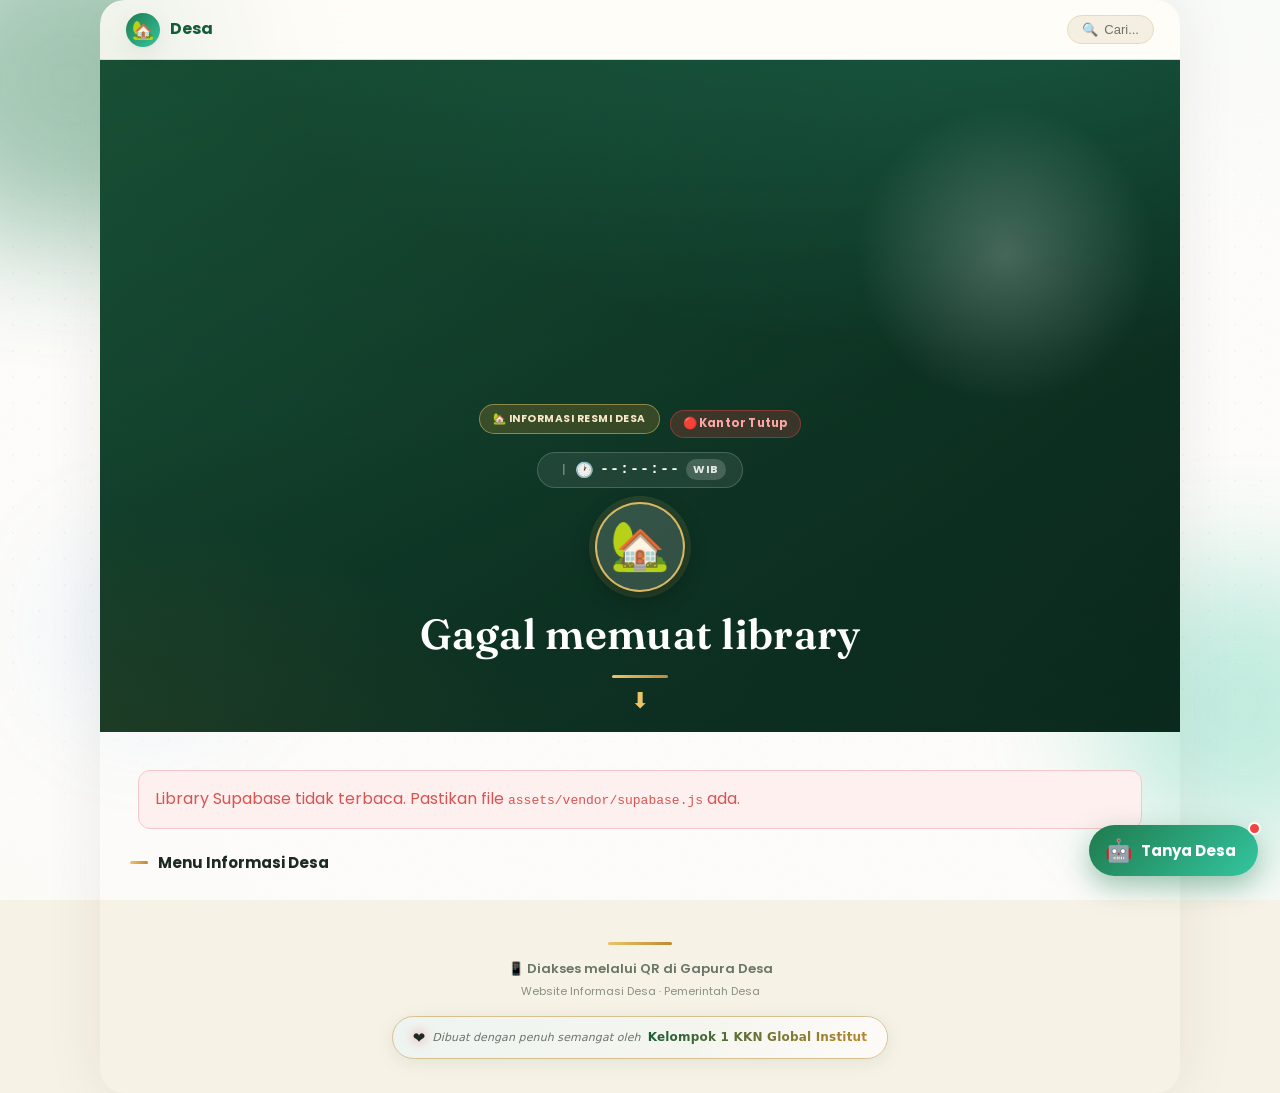
==== commit b4cab0a3: "Force v11 chatbot.js — fix site_config table name, bust CDN cache" ====
--- a/index.html
+++ b/index.html
@@ -279,6 +279,6 @@
     }
   </script>
   <script src="assets/js/public.js?v=24"></script>
-  <script src="assets/js/chatbot.js?v=10"></script>
+  <script src="assets/js/chatbot.js?v=11"></script>
 </body>
 </html>
